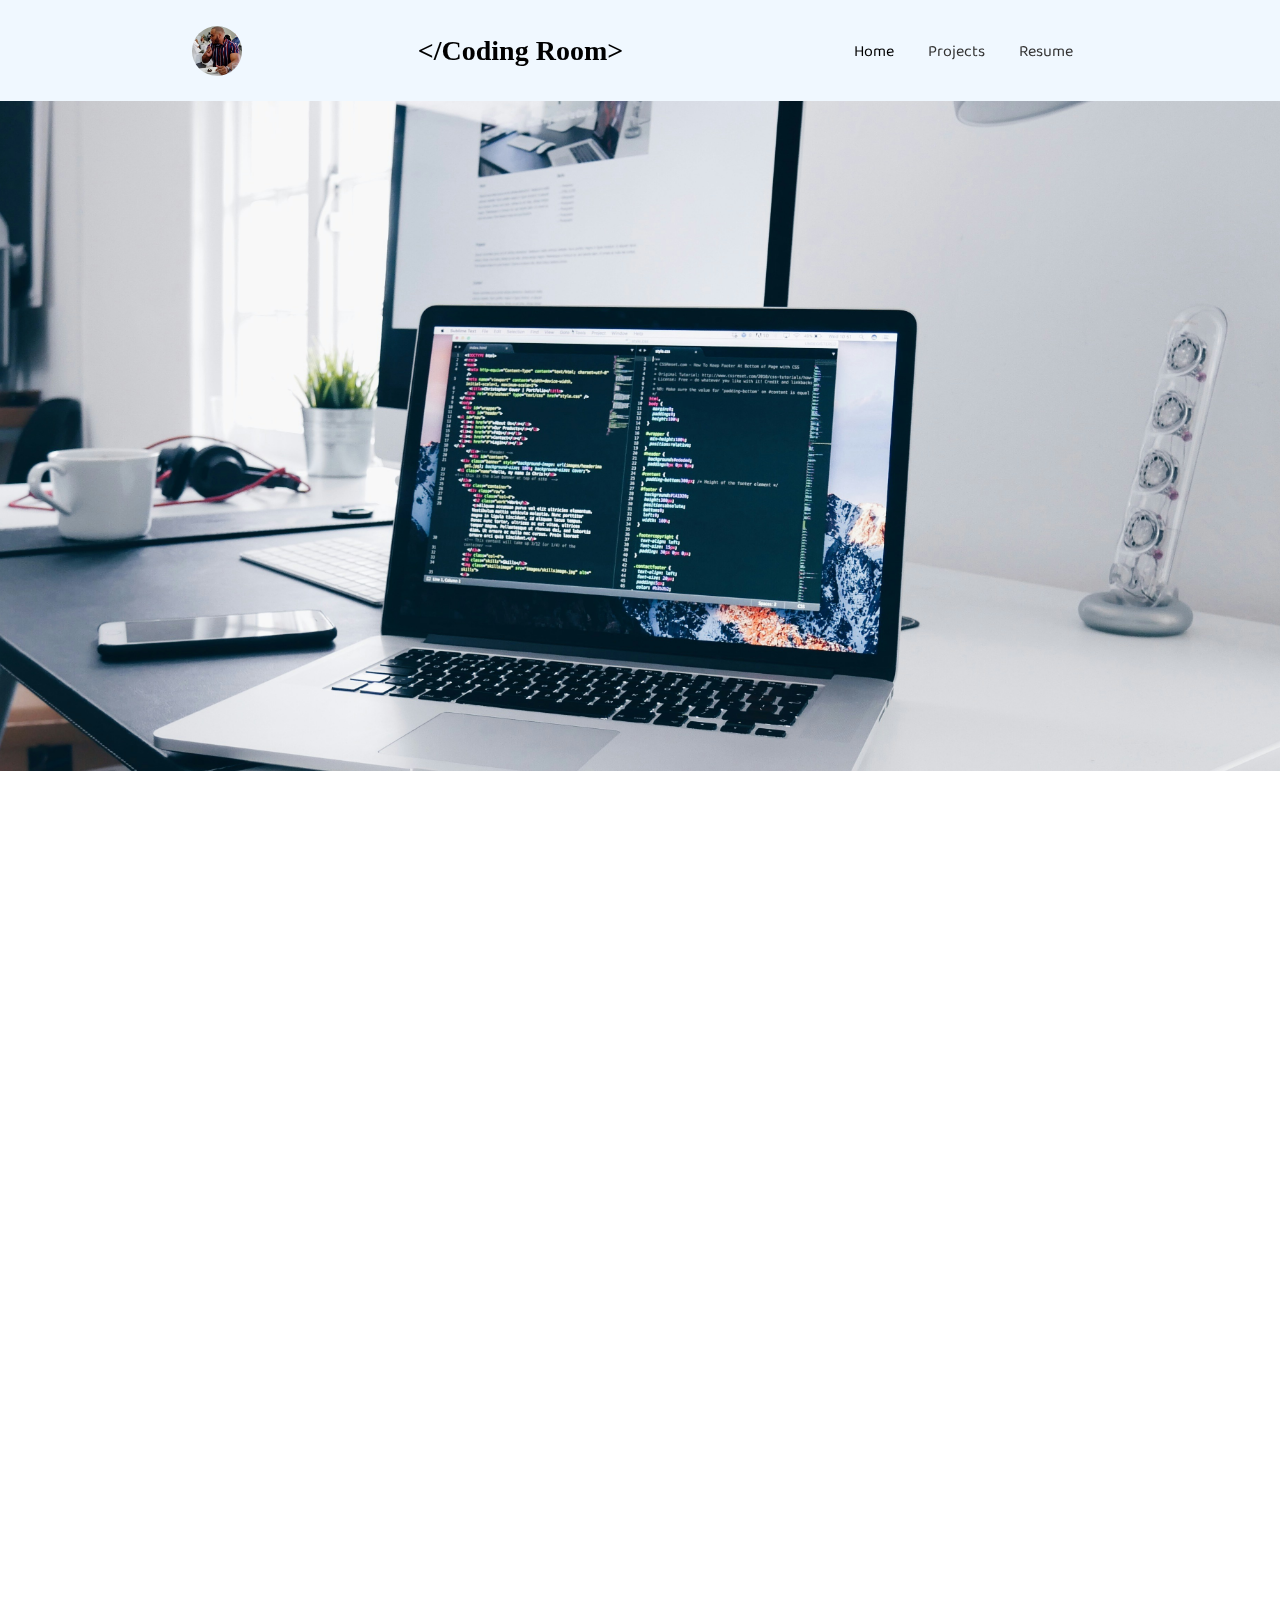
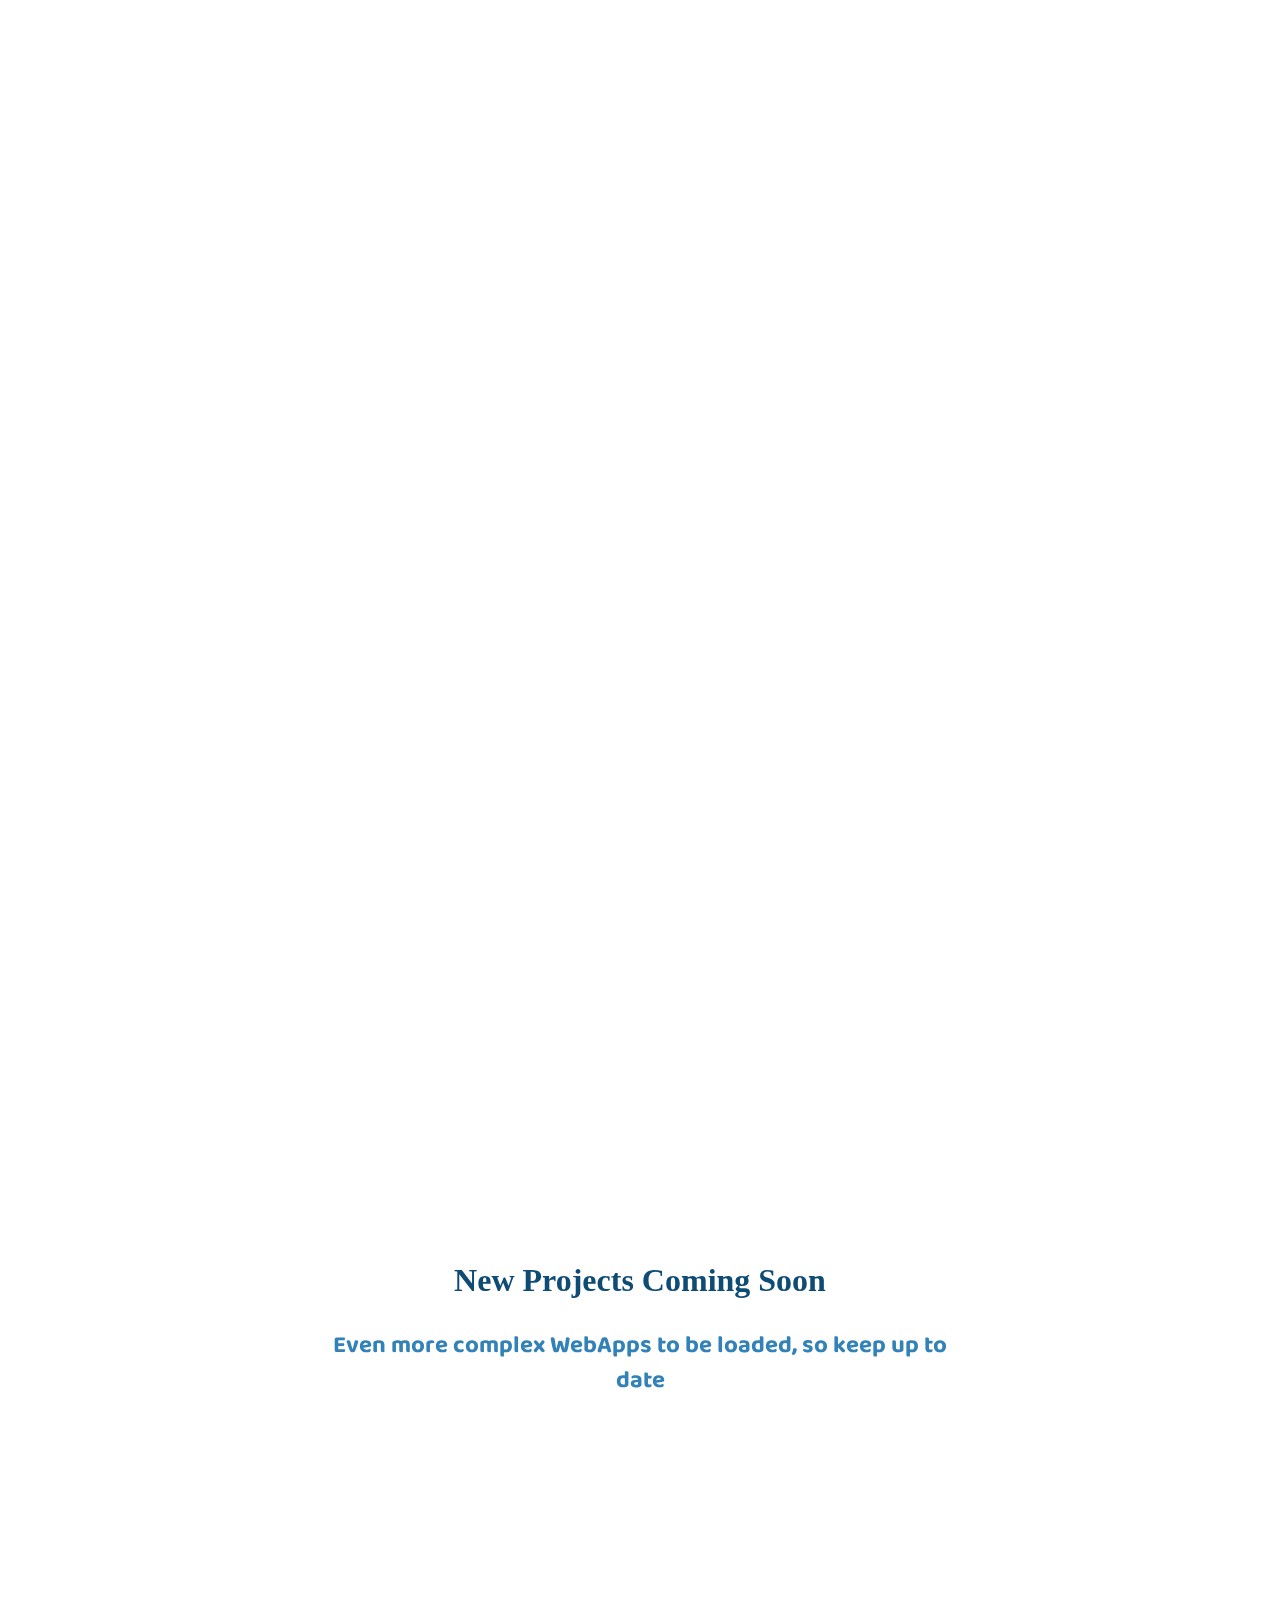
==== portfolio.html @ efd54156 "Update contact of portfolio.html" ====
<!DOCTYPE html>
<html>
<head>
  	<meta name="viewport" content="width=device-width, initial-scale=1.0">
	<title>Zubair Portfolio</title>
	<link rel="stylesheet" type="text/css" href="style.css">
	<link rel="stylesheet" type="text/css" href="https://maxcdn.bootstrapcdn.com/font-awesome/4.7.0/css/font-awesome.min.css">
	<link href="https://fonts.googleapis.com/css?family=Montserrat|Baloo+Chettan+2|Tangerine&display=swap" rel="stylesheet">
	<link rel="icon" href="logo.jpg">
</head>
<body>
    <header>
      <img class="logo" src="logo.jpg">
	  <div class= "greeting">
		<h7>&lt;/Coding Room&gt;</h7>
		</div>
		<nav>
		<ul>
			<li><a class="active" href="index.html">Home</a></li>
			<li><a href="portfolio.html">Projects</a></li>
			<li><a href="https://drive.google.com/file/d/1OC3_JQNOhrOXbismJA9t_NuyGn2Qzh3c/view?usp=drive_link">Resume</a></li>
		</ul>
        </nav>
    </header>
    <div class="top-container">
        <div class="Intro">
            <h1>My Projects</h1>
            <p id="p1">Check out My latest work.</p> 
        </div>
    </div>  
	
    <div class="middle-container">
        <div class="profile">
           <img class="midlogo" src="logo.jpg" alt="profilepic">
           <h2>What I've been up to during free time.</h2>
            <p class="p2">Here's a selection of some fun projects I've been working on in my spare time'. I've done these projects to sharpen my skills.</p>
        </div> 
	
				<div class="project1">
						<div class="content">
						<img class="project_img" src="project3.png">
				<h2 class="head">Weather Search WebApp </h2>
				<h3 class="head3">HTML/CSS/JavaScript</h3>
				<p class="p3">A web application that displays the weather for the location of your search</p>
				<a class="mainbtn" href=" https://zubby25.github.io/Discover_Weather/">View</a>
						</div>
		        </div>
				
		<div class="project2">
			<div class="content">
				<img class="project_img" src="project4.png">
				<h2 class="head">Note Maker</h2>
				<h3 class="head3">HTML/CSS</h3>
				<p class="p3">This is bascially a web application that allows user to make and delete notes</p>
				<a class="mainbtn" href="https://zubby25.github.io/Notify/">View</a>
			</div>
		</div>  
		<div class="project3">
			<div class="content">
				<img class="project_img" src="project1.png">
				<h2 class="head">Randomize Colour Generator </h2>
				<h3 class="head3">HTML/CSS/JavaScript</h3>
				<p class="p3">A web application that changes the background colour by the click of a button. Colour selection is randomized</p>
				<a class="mainbtn" href=" https://zubby25.github.io/ColourChange/">View</a>
			</div>
		</div>
		<div class="project4">
			<div class="content">
				<img class="project_img" src="project2.png">
				<h2 class="head">Responsive Pricing Cards</h2>
				<h3 class="head3">HTML/CSS</h3>
				<p class="p3">This is basically a landing website for pricing which has no functionality yet.</p>
				<a class="mainbtn" href=" https://zubby25.github.io/PriceCard/">View</a>
			</div>
		</div>
		<div class="project5">
			<div class="content">
			<img class="project_img" src="project5.png">
							<h2 class="head"> Book Tracker Andriod Applicatoion </h2>
							<h3 class="head3">HTML/CSS/JavaScript/C#/Xamarin</h3>
							<p class="p3">A current project that i am working on that still requires a few finishing touches. But this andriod app allows user to track their books like a library and also allows them to search and look for books using the Google Api </p>
							<a class="mainbtn">Not Available Yet</a>
			</div>
		</div>
		
        <div id="contact" class="contact-me">
            <h2>New Projects Coming Soon</h2>
        	<h3>Even more complex WebApps to be loaded, so keep up to date </h3>
        </div>
    </div>    
	
    <footer id="f">
        <img class="flogo" src="img/logo.png">
        <div class="link">
            <a class="footer-link" href="index.html">Home</a>
            <a class="footer-link" href="portfolio.html">Projects</a>
           <a class="footer-link" href="https://drive.google.com/file/d/1Snxjsq42SebZNxAXArEh3emsBUvx9nOT/view?usp=sharing">Resume</a>
        </div>
        <div class="footer-social-icons">
            <ul>
            
                <li><a href="https://www.linkedin.com/in/mogammad-zubair-esau-451b6a198/"><i class="fa fa-linkedin" aria-hidden="true"></i></a></li>
                
            </ul>
        </div>
 
    </footer>
    <script type="text/javascript" src="main.js"></script>
</body>
</html>
---- style.css ----
body {
    margin: 0;
	font-size: 16px;
}

h1 {
    color:darkcyan;
    font-family: Georgia, 'Times New Roman', Times, serif;
    font-size: 2rem;
    margin: 0 auto 0 auto; /*50px auto 0 auto*/
    text-align: center;
}

#h1 {
    color: darkcyan;
    font-family: Georgia, 'Times New Roman', Times, serif; 
    font-size: 2rem;
    margin: 0 auto 0 auto;
    text-align: center;
}

.Intro{
    float:right;
	animation: slideUp 1s ease forwards;
    opacity: 0;
}

@keyframes slideUp {
    from {
        transform: translateY(100px);
        opacity: 0;
    }
    to {
        transform: translateY(0);
        opacity: 1;
    }
}



Intro {
    float: right;
}


#p1 {
    color:darkcyan;
    font-family: 'Baloo Chettan 2', cursive;
    font-size: 35px;
    font-weight: 400;
	text-align: right;
    margin: 0;
}

.p2 {
    line-height: 2;
    display: block;
    font-family: 'Montserrat', sans-serif;
    font-weight: normal;
    font-size: 1rem;
    font-weight:bold;
    padding: 0 5% 0 5%;
}

h2 {
    color: #0f4c75;
    font-family: Georgia, 'Times New Roman', Times, serif;
     font-size: 2rem;
}

h3 {
    font-family: 'Baloo Chettan 2', cursive;
    color: #3282b8;
    padding: 0;
	 font-size: 1.5rem;
}

.h3_1 {
    color: #000;
}


h7 {
    font-family: Georgia, 'Times New Roman', Times, serif;
    font-size: 28px; 
	float:center;
    text-align: center;
    font-weight: bold;
}


.head {
    color: #fff;
    font-family: 'Montserrat', sans-serif;
    font-size: 2rem;
    line-height: 0;
}

.head3 {
    color: #fff;
    font-family: 'Montserrat', sans-serif;
     font-size: 1.5rem;
    padding: 0;
}

p {
    line-height: 2;
    display: block;
    font-family: 'Montserrat', sans-serif;
    font-weight: normal;
    font-size: 16px;
    padding: 0 auto 0 auto;
}

.p3 {
    line-height: 1.5;
    font-family: 'Montserrat', sans-serif;
    font-weight: normal;
    font-size: 16px;
    padding: 0 5% 0 5%;
    color: #fff;
}

.projectslink {
    color: #0f4c75;
    font-family: 'Montserrat', sans-serif;
}

    .projectslink:hover {
        color: #000;
    }

hr {
    margin: 80px auto 80px auto;
    border-style: dotted none none;
    border-width: 5px;
    width: 5%;
    border-color: #3282b8;
}


.f-link {
    color: orange;
    text-decoration: none;
}

header {
    background-color:aliceblue;
    display: flex;
    justify-content: space-between;
    align-items: center;
    padding: 2% 15%;
    height: 50px;
}


nav ul li a {
    font-size: 1rem; 
	color: #333; 
    text-decoration: none;
    transition: color 0.3s ease; 
}

nav ul li a:hover {
  color: #007bff; 
}

.logo {
    width: 50px;
    height: 50px;
    cursor: pointer;
    border-radius: 50%;
}

.greeting {
text-align:center;
}

greeting{
text-align:center;
}

ul {
    list-style: none;
}

    ul li {
        display: inline-block;
        padding: 0px 15px;
    }

        ul li a {
            transition: all 0.3s ease 0s;
            text-decoration: none;
            font-size: 20px;
            font-family: 'Baloo Chettan 2', cursive;
            color: #0f4c75;
        }

            ul li a.active {
                color: black;
            }

            ul li a:hover {
                color: #1b262c;
            }

.top-container {
    width: 100%;
    height: 650px;
    background-image: url("light.jpg");
    /*  background-color: #e1ebe8;*/
    background-size: cover;
    background-position: center;
    /*margin: 0;*/
    position: relative;
    overflow: hidden;
    padding-top: 20px;
    background-attachment: fixed;
    background-repeat: no-repeat;
    background-position: center;
}


    /*.top-container:before {
        content: '';
        position: absolute;
        bottom: 0;
        width: 100%;
        height: 75px;
        z-index: 1000;*/
     /*   background: linear-gradient(transparent, #fff);*/
    /*}*/



@keyframes flying {
    0% {
        bottom: -100px;
        transform: translateX(0);
    }

    50% {
        transform: translateX(100px);
    }

    100% {
        bottom: 1480px;
        transform: translateX(-200px);
    }
}

.middle-container {
    background-color: white;
    text-align: center;
}

.profile {
    background-color:white;
    width: 70%;
    margin-left: 17%;
    margin-bottom: 5%;
    opacity: 0; /* Initially set to invisible */
    transform: translateY(50px); /* Move it down */
    transition: opacity 1s ease, transform 1s ease; /* Add transitions for opacity and transform */
}

 .profile.animate {
        opacity: 1; /* Fade in */
        transform: translateY(0); /* Move it back to its original position */
    }




.skills { /*   Changes to skills*/
    background-color:aliceblue;
    width: 90%;
     margin-left: 5%;
    text-align: center;
    opacity: 0; /* Initially set to invisible */
    transform: translateY(50px); /* Move it down */
    transition: opacity 1s ease, transform 1s ease; /* Add transitions for opacity and transform */
}

    .skills.animate {
        opacity: 1; /* Fade in */
        transform: translateY(0); /* Move it back to its original position */
    }

.skill_img {
   width: 60px;
}



.project1 {
    width: 100%;
    height: auto;
    background: #31355b;
	border-radius: 50%; 
  overflow: hidden; 
  box-shadow: 0 0 10px rgba(0, 0, 0, 0.3);
   opacity: 0;
    transform: translateY(50px);
    transition: opacity 0.6s ease, transform 0.6s ease;
	
}

.project1.animate {
    opacity: 1;
    transform: translateY(0);
}





.content {
    width: 50%;
    margin-left: 25%;
    padding-bottom: 30px;
}




.project_img {
     width: 100%;
  max-width: 300px; 
  height: auto;
  display: block;
   margin: 10px auto 20px;
  
}

.project2 .project_img,
.project3 .project_img,
.project4 .project_img {
  max-width: 600px; 
 
}

.mainbtn {
    color: #fff;
    background: #4299ed;
    border-radius: 30px;
    padding: 16px 86px;
    text-align: center;
    letter-spacing: 0.5px;
    text-decoration: none;
    line-height: 86px;
    font-size: 18px;
    margin-top: 30px;
    transition: 0.8s all;
    margin-bottom: 40px;
}

    .mainbtn:hover {
        color: #fff;
        background: #1680e6;
    }

.btn2 {
    background: #005361;
}

    .btn2:hover {
        background: #00272e;
    }

.btn3 {
    color: #8c6c07;
    background: #fae298;
}

    .btn3:hover {
        background: #f8d467;
        color: #8c6c07;
    }

.btn4 {
    background: #2b3d51;
}

    .btn4:hover {
        background: #192430;
    }

.btn5 {
    background: #374760;
}

    .btn5:hover {
        background: #242f40;
    }

.project2 {
    width: 100%;
    height: auto;
    background: #D38C18;
	border-radius: 50%; 
  overflow: hidden; 
  box-shadow: 0 0 10px rgba(0, 0, 0, 0.3);
 opacity: 0;
    transform: translateY(50px);
    transition: opacity 0.6s ease, transform 0.6s ease;
}

.project2.animate {
    opacity: 1;
    transform: translateY(0);
}

.project3 {
    width: 100%;
    height: auto;
    background: #21364b;
	border-radius: 50%; 
  overflow: hidden; 
  box-shadow: 0 0 10px rgba(0, 0, 0, 0.3);
  opacity: 0;
    transform: translateY(50px);
    transition: opacity 0.6s ease, transform 0.6s ease;
}


.project3.animate {
    opacity: 2;
    transform: translateY(0);
}

.project4 {
    width: 100%;
    height: auto;
    background: #7B9004;
	border-radius: 50%; 
  overflow: hidden; 
  box-shadow: 0 0 10px rgba(0, 0, 0, 0.3);
  opacity: 0;
    transform: translateY(50px);
    transition: opacity 0.6s ease, transform 0.6s ease;
}


.project4.animate {
    opacity: 1;
    transform: translateY(0);
}

.project5 {
    width: 100%;
    height: auto;
    background: #f76160;
	border-radius: 50%; 
  overflow: hidden; 
  box-shadow: 0 0 10px rgba(0, 0, 0, 0.3);
  opacity: 0;
    transform: translateY(50px);
    transition: opacity 0.6s ease, transform 0.6s ease;
}

.project5.animate {
    opacity: 2;
    transform: translateY(0);
}




.contact-me {
    width: 50%;
    margin-left: 25%;
    margin-bottom: 20%;
}

#top-cloud {
    position: absolute;
    right: 14%;
    top: 5%;
    z-index: 9;
}

#bottom-cloud {
    position: absolute;
    left: 14%;
    bottom: 70%;
    z-index: 10;
}

#mountain {
    position: absolute;
    width: 50%;  /* 60*/
    max-height: 400px;
    bottom: 0;
    left: 25%;
    right: 25%;
    z-index: 1;
}


.midlogo {
    width: 140px;
    height: 140px;
    padding-top: 80px;
    border-radius: 50%;
}

#f {
    position: fixed;
    bottom: 0;
    overflow: hidden;
    z-index: -1;
    background-color: #1b262c;
    width: 100%;
    height: 220px;
}

.flogo {
    width: 85px;
    height: 85px;
    position: absolute;
    left: 15%;
    top: 33%;
    border-radius: 50%;
}

.link {
    display: flex;
    position: absolute;
    top: 5%;
    left: 41%;
}

.footer-link {
    color: #11999E;
    font-family: 'Baloo Chettan 2', cursive;
    margin: 15px 12px;
    text-decoration: none;
     font-size: 1rem;
}

    .footer-link:hover {
        color: #EAF6F6;
    }

.footer-social-icons ul {
    margin: 0px;
    padding: 0px;
    display: flex;
    position: absolute;
    top: 40%;
    left: 50%;
    transform: translate(-50%);
}

    .footer-social-icons ul li {
        margin: 0 15px;
        list-style: none;
    }

        .footer-social-icons ul li a {
            position: relative;
            display: block;
            width: 50px;
            height: 50px;
            text-align: center;
            line-height: 70px;
            background: #fff;
            border-radius: 50%;
            font-size: 1.5rem;
            color: #666;
            transition: -5s;
        }

            .footer-social-icons ul li a:before {
                content: "";
                position: absolute;
                left: 0;
                width: 100%;
                height: 100%;
                border-radius: 50%;
                background: #11999E;
                transition: .5s;
                transform: scale(.9);
                z-index: -1;
            }

            .footer-social-icons ul li a:hover:before {
                transform: scale(1.1);
                box-shadow: 0 0 15px #11999E;
            }

            .footer-social-icons ul li a:hover {
                color: #11999E;
                box-shadow: 0 0 5px #11999E;
                text-shadow: 0 0 5px #11999E;
            }



.btn {
    background: #11cdd4;
    background-image: -webkit-linear-gradient(top, #11cdd4, #11999e);
    background-image: -moz-linear-gradient(top, #11cdd4, #11999e);
    background-image: -ms-linear-gradient(top, #11cdd4, #11999e);
    background-image: -o-linear-gradient(top, #11cdd4, #11999e);
    background-image: linear-gradient(to bottom, #11cdd4, #11999e);
    -webkit-border-radius: 25;
    -moz-border-radius: 225;
    border-radius: 8px;
    font-family: 'Montserrat', sans-serif;
    color: #ffffff;
    font-size: 1rem; 
    padding: 10px 20px;
    text-decoration: none;
}

    .btn:hover {
        background: #30e3cb;
        background-image: -webkit-linear-gradient(top, #30e3cb, #2bc4ad);
        background-image: -moz-linear-gradient(top, #30e3cb, #2bc4ad);
        background-image: -ms-linear-gradient(top, #30e3cb, #2bc4ad);
        background-image: -o-linear-gradient(top, #30e3cb, #2bc4ad);
        background-image: linear-gradient(to bottom, #30e3cb, #2bc4ad);
        text-decoration: none;
    }

.showcase {
    height: auto;
    background: #fff;
    padding-top: 10%;
    text-align: center;
}

.card-conatiner {
    width: 60%;
}

.card {
    margin: 3% 2%;
    border: 1px solid #3282b8;
    display: inline-block;
    justify-content: space-between;
}

.card-img-top {
    width: 100%;
    height: 9rem;
}

.butn {
    transition: all 0.3s ease 0s;
    text-decoration: none;
    font-size: 1.2rem;
    font-family: 'Baloo Chettan 2', cursive;
    color: #0f4c75;
    padding: 0 3%;
}

    .butn:hover {
        color: #000;
    }

@media screen and (max-width: 1050px) {
    header {
        padding: 3% 5%;
    }

    .logo {
        width: 180px;
        height: 180px;
    }

    ul li a {
        font-size: 3rem;
    }

    h1 {
        font-size: 250px;  
        margin: 280px auto 0 auto;
    }

    #h1 {
        font-size: 220px; 
        margin: 280px auto 0 auto;
    }

    #p1 {
        font-size: 3rem;
    }

    .top-container {
        height: 1400px;
    }

    #top-cloud {
        right: 4%;
        top: 10%;
        width: 250px;
        height: auto;
    }

    #bottom-cloud {
        width: 250px;
        height: auto;
        left: 2%;
        bottom: 45%;
    }

    #mountain {
        width: 100%;
        height: 650px;
        left: 0;
        bottom: 0;
    }

    .profile {
        width: 90%;
        margin-left: 5%;
    }

    .midlogo {
        width: 310px;
        height: 310px;
    }

    h2 {
        font-size: 140px;
    }

    .p2 {
        line-height: 1.2;
        font-size: 100px;
        padding: 0;
    }

    hr {
        width: 10%;
        border-width: 10px;
    }

    .skills {                                                         /* //Change to skills*/
        background-color: #f2f2f2;
        width: 100%;
        margin-left: 5%;
    }

    .timelineContent {
        width: 90%;
    }

    h3 {
        font-size: 60px;
    }

    p {
        line-height: 1.2;
        font-size: 60px;
    }

    .head {
        font-size: 80px;
        line-height: 1.2;
    }

    .head3 {
        font-size: 54px;
        line-height: 1;
    }

    .p3 {
        font-size: 45px;
    }

    .front {
        width: 45%;
    }

    .py {
        width: 45%;
    }

    .btn {
        font-size: 40px;
        border-radius: 35px;
    }

    .content {
        width: 90%;
        margin-left: 5%;
        padding-bottom: 30px;
    }

    .skill_img {
        width: 160px;
    }

    .project_img {
        width: 100%;
        height: auto;
        padding: 10% 0 5% 0;
    }

    .mainbtn {
        line-height: 200px;
        padding: 20px 150px;
        border-radius: 0%;
        font-size: 30px;
    }

    .contact-me {
      width: 70%; 
    margin-left: 15%; 
    margin-bottom: 10%; 
    }

    #f {
        height: 800px;
    }

    .flogo {
        top: 10%;
        left: 38%;
        width: 240px;
        height: 240px;
    }

    .link {
        top: 45%;
        left: 20%;
    }

    .footer-link {
        font-size: 50px;
    }

    .switch {
        font-size: 50px;
        padding: 28px 35px;
        right: 27%;
    }

    .footer-social-icons ul {
        top: 62%;
        left: 50%;
    }

        .footer-social-icons ul li a {
            width: 150px;
            height: 150px;
            font-size: 80px;
            line-height: 145px;
        }

    .copyright {
        font-size: 2rem;
        left: 16%;
    }

    .card-container {
        width: 100%;
        height: auto;
        margin: 1% 0;
    }

    .card {
        display: block;
        width: 100%;
        margin: 3% 35%;
    }
}

@media (max-width: 768px) {
    /* Your CSS rules specific to smaller screens here */
    header {
        padding: 2% 3%; /* Adjust header padding */
    }

    nav ul li a {
        font-size: 1rem; /* Further decrease font size for smaller screens */
    }

    .top-container {
        height: 400px; /* Further reduce height of top container */
    }

    .profile {
        width: 95%; /* Increase width of profile section */
        margin-left: 2.5%; /* Center profile section */
    }

    .contact-me {
        width: 95%; /* Increase width of contact section */
        margin-left: 2.5%; /* Center contact section */
        margin-bottom: 5%; /* Further reduce margin */
    }

    #f {
        height: 150px; /* Further reduce footer height */
    }

    .flogo {
        width: 55px; /* Further adjust footer logo size */
        height: 55px;
    }

    .link {
        left: 32%; /* Further center footer links */
    }

    .footer-social-icons ul {
        top: 25%; /* Further adjust position of social icons */
    }
}
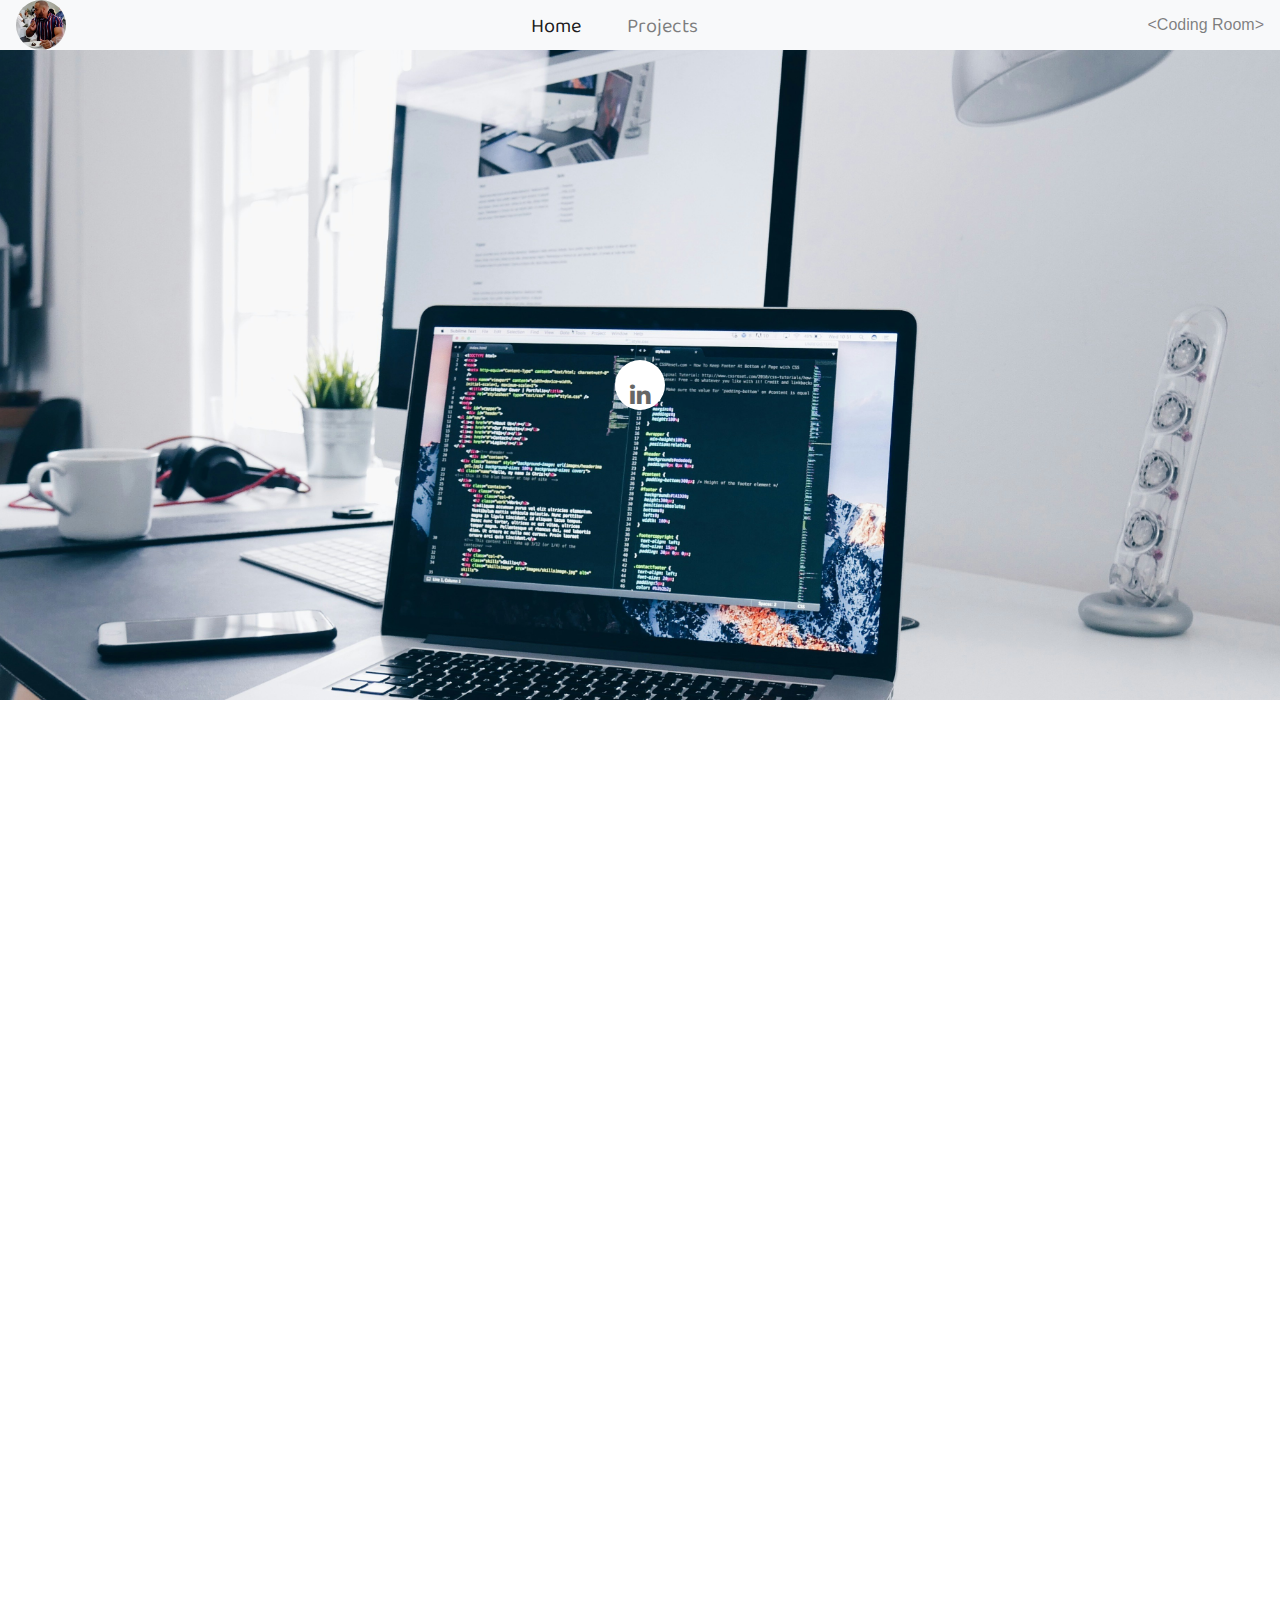
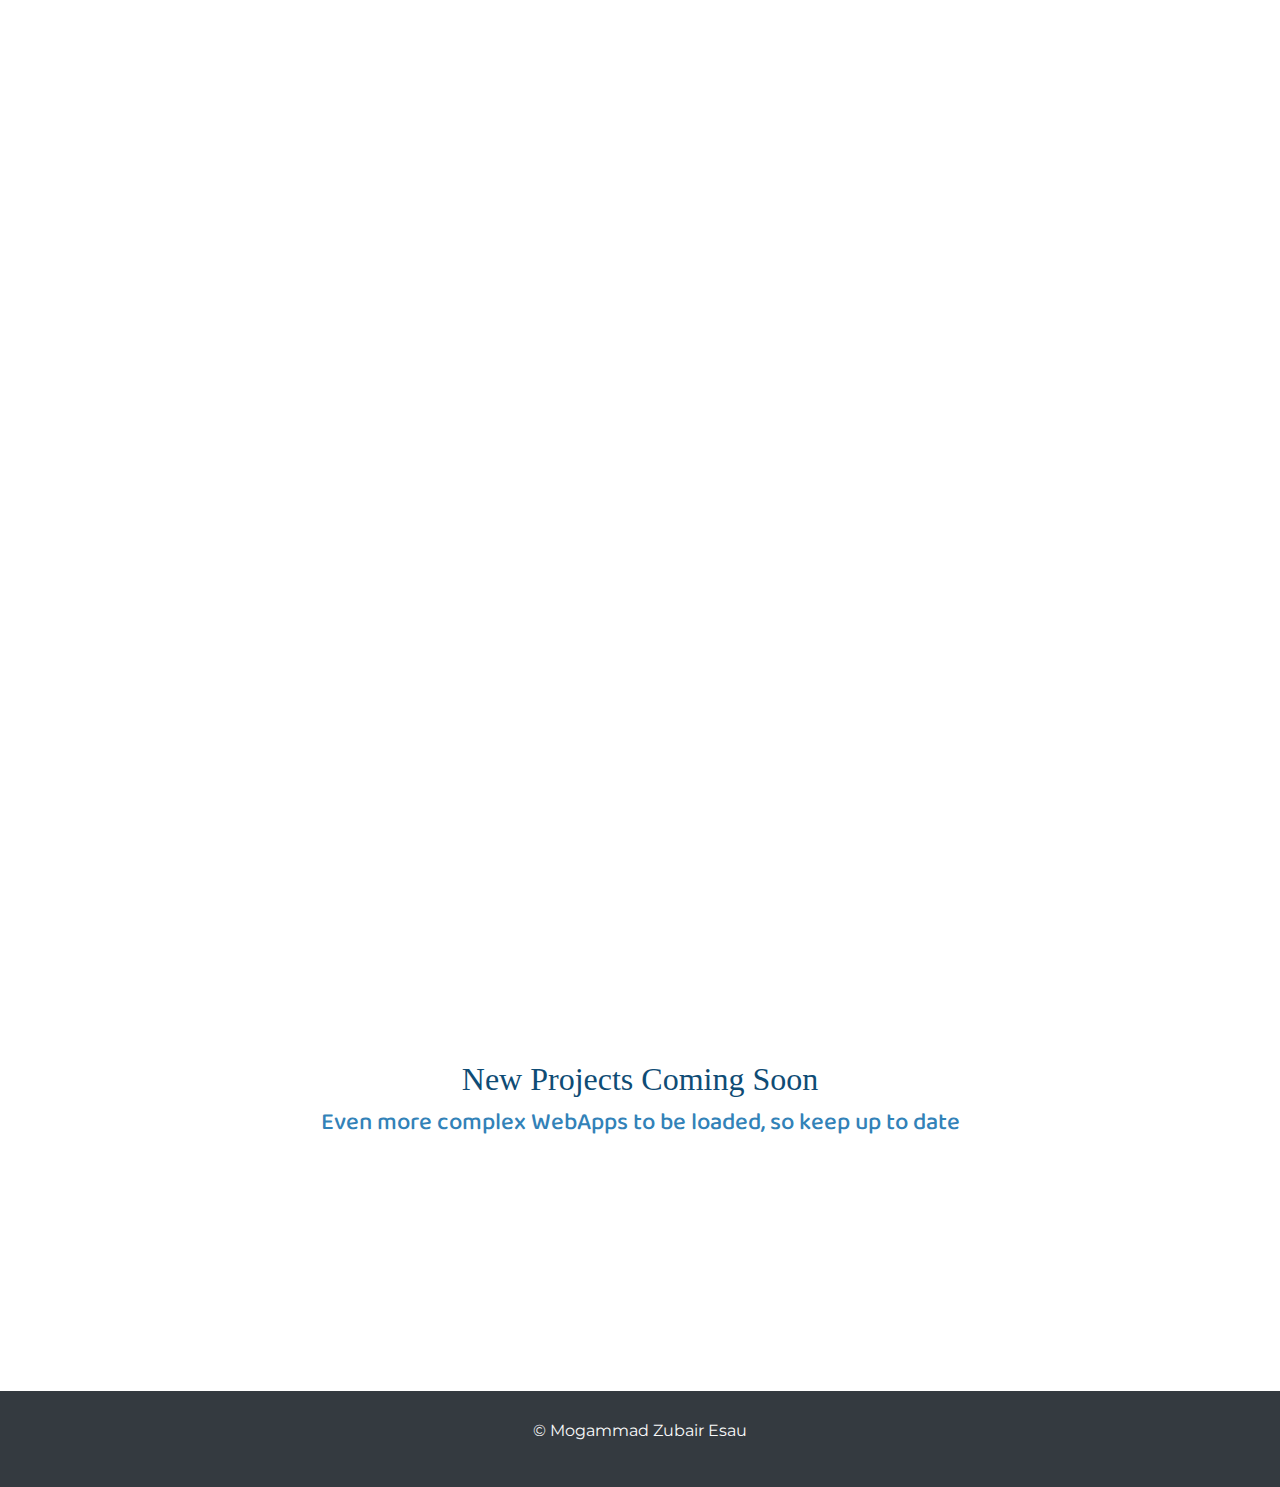
==== commit 9472d50f: "Final look for portfolio.html" ====
--- a/portfolio.html
+++ b/portfolio.html
@@ -1,41 +1,53 @@
 <!DOCTYPE html>
 <html>
-<head>
-  	<meta name="viewport" content="width=device-width, initial-scale=1.0">
-	<title>Zubair Portfolio</title>
-	<link rel="stylesheet" type="text/css" href="style.css">
-	<link rel="stylesheet" type="text/css" href="https://maxcdn.bootstrapcdn.com/font-awesome/4.7.0/css/font-awesome.min.css">
-	<link href="https://fonts.googleapis.com/css?family=Montserrat|Baloo+Chettan+2|Tangerine&display=swap" rel="stylesheet">
-	<link rel="icon" href="logo.jpg">
-</head>
-<body>
-    <header>
-      <img class="logo" src="logo.jpg">
-	  <div class= "greeting">
-		<h7>&lt;/Coding Room&gt;</h7>
-		</div>
-		<nav>
-		<ul>
-			<li><a class="active" href="index.html">Home</a></li>
-			<li><a href="portfolio.html">Projects</a></li>
-			<li><a href="https://drive.google.com/file/d/1OC3_JQNOhrOXbismJA9t_NuyGn2Qzh3c/view?usp=drive_link">Resume</a></li>
-		</ul>
-        </nav>
-    </header>
+    <head>
+        <meta name="viewport" content="width=device-width, initial-scale=1.0">
+        <title>Zubair Portfolio</title>
+        <link rel="stylesheet" href="https://stackpath.bootstrapcdn.com/bootstrap/4.5.2/css/bootstrap.min.css">
+        <link rel="stylesheet" type="text/css" href="style.css">
+        <link rel="stylesheet" type="text/css" href="https://maxcdn.bootstrapcdn.com/font-awesome/4.7.0/css/font-awesome.min.css">
+        <link href="https://fonts.googleapis.com/css?family=Montserrat|Baloo+Chettan+2|Tangerine&display=swap" rel="stylesheet">
+    </head>
+    
+    <body>
+        <header class="navbar navbar-expand-lg navbar-light bg-light">
+            <a class="navbar-brand" href="#">
+                <img class="logo" src="logo.jpg" alt="Logo">
+            </a>
+            <button class="navbar-toggler" type="button" data-toggle="collapse" data-target="#navbarNav" aria-controls="navbarNav" aria-expanded="false" aria-label="Toggle navigation">
+                <span class="navbar-toggler-icon"></span>
+            </button>
+            <div class="collapse navbar-collapse justify-content-center" id="navbarNav">
+                <ul class="navbar-nav">
+                    <li class="nav-item active">
+                        <a class="nav-link" href="index.html">Home</a>
+                    </li>
+                    <li class="nav-item">
+                        <a class="nav-link" href="portfolio.html">Projects</a>
+                    </li>
+                </ul>
+            </div>
+            <div class="ml-auto">
+                <span class="navbar-text">&lt;Coding Room&gt;</span>
+            </div>
+        </header>
     <div class="top-container">
         <div class="Intro">
             <h1>My Projects</h1>
             <p id="p1">Check out My latest work.</p> 
         </div>
     </div>  
-	
+	<br>
+    <br>
     <div class="middle-container">
         <div class="profile">
-           <img class="midlogo" src="logo.jpg" alt="profilepic">
+           <img class="logo" src="logo.jpg" alt="Logo">
            <h2>What I've been up to during free time.</h2>
-            <p class="p2">Here's a selection of some fun projects I've been working on in my spare time'. I've done these projects to sharpen my skills.</p>
+            <p class="p3">Here's a selection of some fun projects I've been working on in my spare time'. I've done these projects to sharpen my skills.</p>
         </div> 
-	
+	<br>
+    <br>
+    <br>
 				<div class="project1">
 						<div class="content">
 						<img class="project_img" src="project3.png">
@@ -45,7 +57,8 @@
 				<a class="mainbtn" href=" https://zubby25.github.io/Discover_Weather/">View</a>
 						</div>
 		        </div>
-				
+			<br>
+            <br>	
 		<div class="project2">
 			<div class="content">
 				<img class="project_img" src="project4.png">
@@ -55,6 +68,8 @@
 				<a class="mainbtn" href="https://zubby25.github.io/Notify/">View</a>
 			</div>
 		</div>  
+        <br>
+        <br>
 		<div class="project3">
 			<div class="content">
 				<img class="project_img" src="project1.png">
@@ -64,6 +79,8 @@
 				<a class="mainbtn" href=" https://zubby25.github.io/ColourChange/">View</a>
 			</div>
 		</div>
+        <br>
+        <br>
 		<div class="project4">
 			<div class="content">
 				<img class="project_img" src="project2.png">
@@ -73,6 +90,8 @@
 				<a class="mainbtn" href=" https://zubby25.github.io/PriceCard/">View</a>
 			</div>
 		</div>
+        <br>
+        <br>
 		<div class="project5">
 			<div class="content">
 			<img class="project_img" src="project5.png">
@@ -82,29 +101,24 @@
 							<a class="mainbtn">Not Available Yet</a>
 			</div>
 		</div>
-		
+		<br>
         <div id="contact" class="contact-me">
             <h2>New Projects Coming Soon</h2>
         	<h3>Even more complex WebApps to be loaded, so keep up to date </h3>
         </div>
     </div>    
 	
-    <footer id="f">
-        <img class="flogo" src="img/logo.png">
-        <div class="link">
-            <a class="footer-link" href="index.html">Home</a>
-            <a class="footer-link" href="portfolio.html">Projects</a>
-           <a class="footer-link" href="https://drive.google.com/file/d/1Snxjsq42SebZNxAXArEh3emsBUvx9nOT/view?usp=sharing">Resume</a>
+    <footer class="bg-dark text-light text-center py-4">
+        <div class="container">
+            <p>&copy; Mogammad Zubair Esau </p>
         </div>
         <div class="footer-social-icons">
-            <ul>
-            
-                <li><a href="https://www.linkedin.com/in/mogammad-zubair-esau-451b6a198/"><i class="fa fa-linkedin" aria-hidden="true"></i></a></li>
-                
-            </ul>
-        </div>
- 
+        	<ul>
+		        <li><a href="https://www.linkedin.com/in/mogammad-zubair-esau-451b6a198/"><i class="fa fa-linkedin" aria-hidden="true"></i></a></li>
+		    </ul>
+  		</div>
     </footer>
+
     <script type="text/javascript" src="main.js"></script>
 </body>
 </html>
--- a/style.css
+++ b/style.css
@@ -88,7 +88,29 @@
     font-weight: bold;
 }
 
-
+ .marquee {
+            overflow: hidden;
+            position: relative;
+            width: 100%; /* Ensure the marquee spans the full width */
+            box-sizing: border-box;
+        }
+        
+        .marquee-content {
+            display: flex;
+            width: calc(100% * 2); /* Ensure the content spans twice the width of the container */
+            animation: marquee 30s linear infinite;
+        }
+        
+        .marquee-content img {
+            width: 50px;
+            height: 50px;
+            margin: 0 10px;
+        }
+        
+        @keyframes marquee {
+            0% { transform: translateX(0); }
+            100% { transform: translateX(-50%); } /* Move by half the total width */
+        }
 .head {
     color: #fff;
     font-family: 'Montserrat', sans-serif;
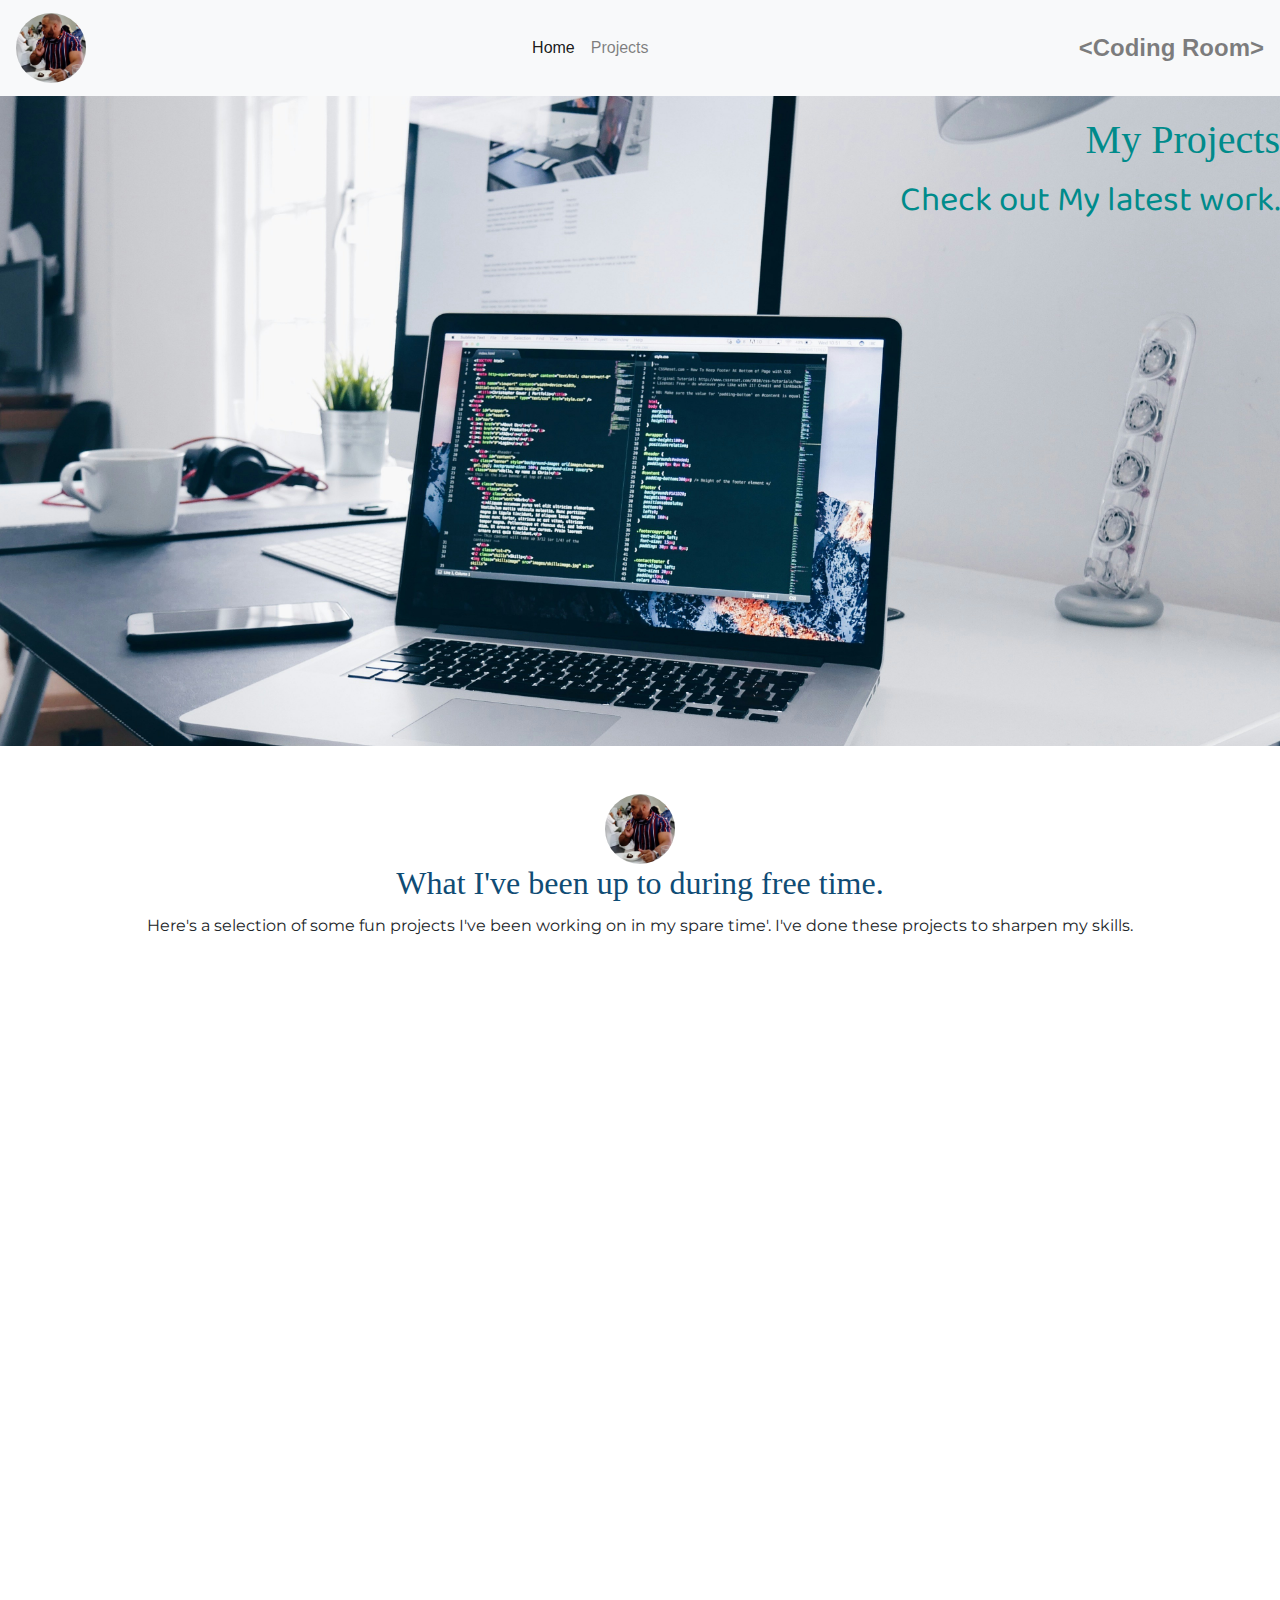
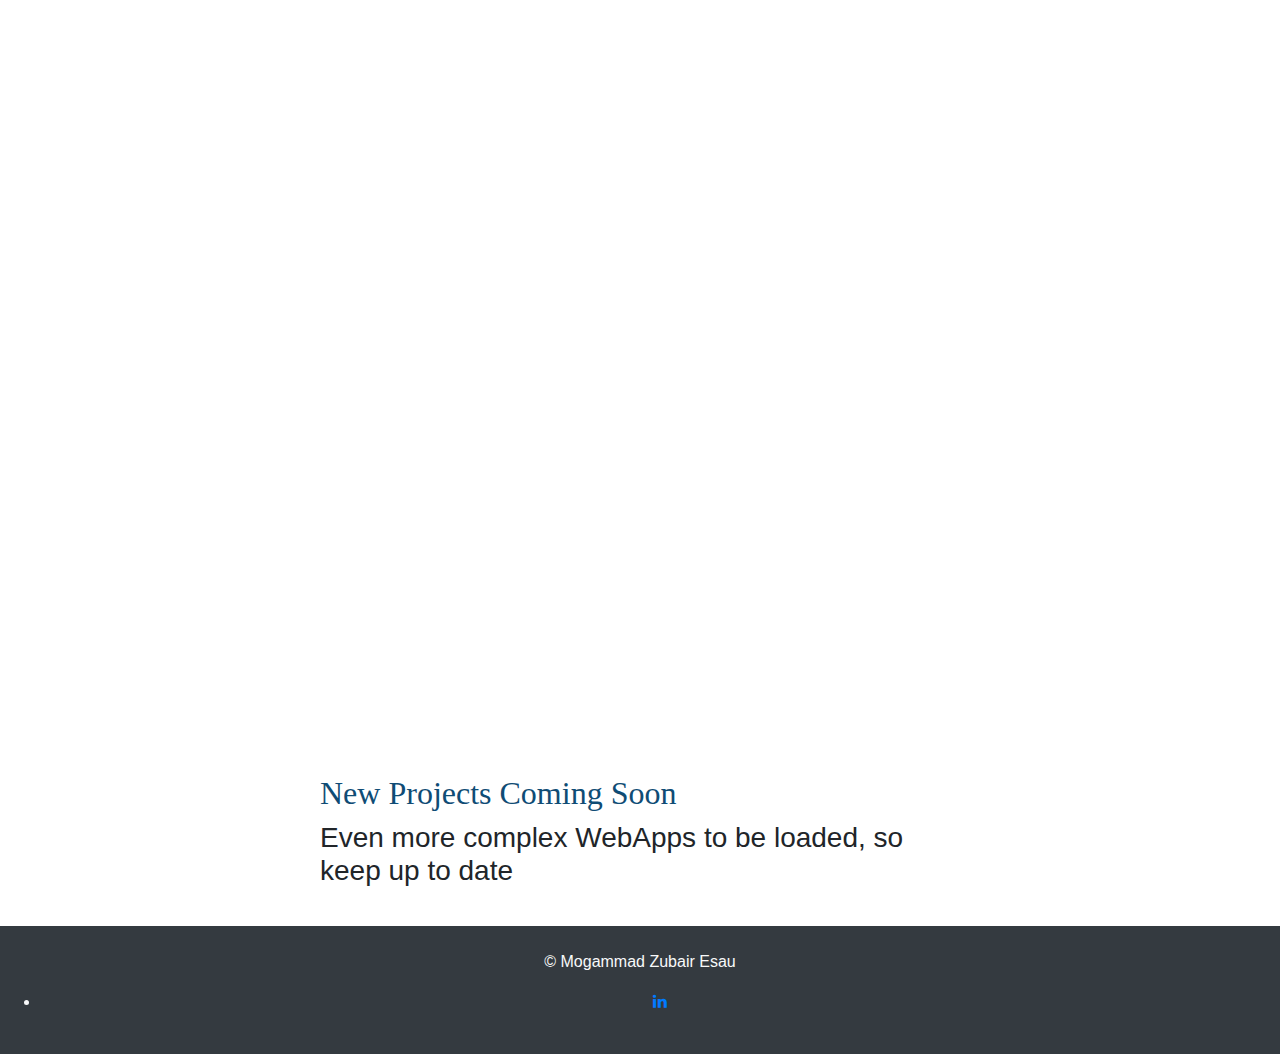
==== commit 662fe08b: "best version of portfolio.html" ====
--- a/portfolio.html
+++ b/portfolio.html
@@ -43,7 +43,7 @@
         <div class="profile">
            <img class="logo" src="logo.jpg" alt="Logo">
            <h2>What I've been up to during free time.</h2>
-            <p class="p3">Here's a selection of some fun projects I've been working on in my spare time'. I've done these projects to sharpen my skills.</p>
+            <p class="p5">Here's a selection of some fun projects I've been working on in my spare time'. I've done these projects to sharpen my skills.</p>
         </div> 
 	<br>
     <br>
--- a/style.css
+++ b/style.css
@@ -1,94 +1,254 @@
 body {
     margin: 0;
-	font-size: 16px;
+    font-size: 16px;
+}
+
+/* Header and navigation styles */
+header {
+    padding: 2% 5%;
+}
+
+.logo {
+    width: 50px;
+    height: 50px;
+    border-radius: 50%;
+}
+
+
+
+nav ul li a {
+    font-size: 1rem;
+}
+
+/* Top container and cloud animations */
+.top-container {
+    width: 100%;
+    height: 400px;
+    background-image: url("light.jpg");
+    background-size: cover;
+    background-position: center;
+    position: relative;
+    overflow: hidden;
+    padding-top: 20px;
+    background-attachment: fixed;
+    background-repeat: no-repeat;
+ 
+}
+
+
+
+/* Profile and skills sections */
+    .skills {
+    width: 90%;
+    margin: 0 auto;
+	 background-color:aliceblue;
+	 text-align: center;
+    opacity: 0; 
+    transform: translateY(50px); 
+    transition: opacity 1s ease, transform 1s ease;
+
+}
+
+.skills.animate {
+        opacity: 1; 
+        transform: translateY(0); 
+    }
+
+
+.skill_img {
+    width: 60px;
+}
+
+.profile{
+width: 90%;
+    margin: 0 auto;
+	text-align: center;
+}
+
+/* Buttons and links */
+.btn, .mainbtn {
+    padding: 10px 20px;
+    font-size: 1rem;
+    background: #c0bff5;
+	display:flex;
+	justify-content:center;
+
+}
+
+.btn:hover, .mainbtn:hover {
+    background: #30e3cb;
+}
+
+/* Footer section */
+#f {
+    height: 150px;
 }
 
 h1 {
     color:darkcyan;
     font-family: Georgia, 'Times New Roman', Times, serif;
-    font-size: 2rem;
-    margin: 0 auto 0 auto; /*50px auto 0 auto*/
-    text-align: center;
-}
-
-#h1 {
-    color: darkcyan;
-    font-family: Georgia, 'Times New Roman', Times, serif; 
-    font-size: 2rem;
-    margin: 0 auto 0 auto;
-    text-align: center;
-}
-
-.Intro{
-    float:right;
-	animation: slideUp 1s ease forwards;
-    opacity: 0;
-}
-
-@keyframes slideUp {
-    from {
-        transform: translateY(100px);
-        opacity: 0;
-    }
-    to {
-        transform: translateY(0);
-        opacity: 1;
-    }
-}
-
-
-
-Intro {
-    float: right;
-}
-
+	text-align: right;
+}
 
 #p1 {
     color:darkcyan;
     font-family: 'Baloo Chettan 2', cursive;
-    font-size: 35px;
-    font-weight: 400;
 	text-align: right;
-    margin: 0;
+	    margin: 0;
+
+}
+
+h2 {
+    color: #0f4c75;
+    font-family: Georgia, 'Times New Roman', Times, serif;
 }
 
 .p2 {
     line-height: 2;
     display: block;
     font-family: 'Montserrat', sans-serif;
-    font-weight: normal;
-    font-size: 1rem;
-    font-weight:bold;
-    padding: 0 5% 0 5%;
-}
-
-h2 {
-    color: #0f4c75;
-    font-family: Georgia, 'Times New Roman', Times, serif;
-     font-size: 2rem;
-}
-
-h3 {
-    font-family: 'Baloo Chettan 2', cursive;
-    color: #3282b8;
+    text-align: justify;
+}	
+
+.p5{
+    line-height: 2;
+    font-family: 'Montserrat', sans-serif;
+}
+	
+.project1 {
+    width: 100%;
+    height: auto;
+    background: #dbaca9;
+  overflow: hidden; 
+  box-shadow: 0 0 10px rgba(0, 0, 0, 0.3);
+  opacity: 0;
+    transform: translateY(50px);
+    transition: opacity 0.6s ease, transform 0.6s ease;
+}
+
+.project1.animate {
+    opacity: 1;
+    transform: translateY(0);
+}
+
+
+.project2 {
+    width: 100%;
+    height: auto;
+    background: #D38C18;
+  overflow: hidden; 
+  box-shadow: 0 0 10px rgba(0, 0, 0, 0.3);
+  opacity: 0;
+    transform: translateY(50px);
+    transition: opacity 0.6s ease, transform 0.6s ease;
+}
+
+.project2.animate {
+    opacity: 1;
+    transform: translateY(0);
+}
+
+.project3 {
+    width: 100%;
+    height: auto;
+    background: #cddba9;
+  overflow: hidden; 
+  box-shadow: 0 0 10px rgba(0, 0, 0, 0.3);
+  opacity: 0;
+    transform: translateY(50px);
+    transition: opacity 0.6s ease, transform 0.6s ease;
+}
+
+.project3.animate {
+    opacity: 2;
+    transform: translateY(0);
+}
+
+.project4 {
+    width: 100%;
+    height: auto;
+    background: #dbdecc;
+  overflow: hidden; 
+  box-shadow: 0 0 10px rgba(0, 0, 0, 0.3);
+  opacity: 0;
+    transform: translateY(50px);
+    transition: opacity 0.6s ease, transform 0.6s ease;
+}
+.project4.animate {
+    opacity: 1;
+    transform: translateY(0);
+}
+
+.project5 {
+    width: 100%;
+    height: auto;
+    background: #f1aaaa;
+  overflow: hidden; 
+  box-shadow: 0 0 10px rgba(0, 0, 0, 0.3);
+   opacity: 0;
+    transform: translateY(50px);
+    transition: opacity 0.6s ease, transform 0.6s ease;
+}	
+	.project5.animate {
+    opacity: 2;
+    transform: translateY(0);
+}
+
+	
+.project_img {
+     width: 100%;
+  max-width: 200px; 
+  height: auto;
+  display: block;
+   margin: 10px auto 20px;
+  
+}
+
+.project2 .project_img,
+.project3 .project_img,
+.project4 .project_img {
+  max-width: 450px; 
+ 
+}
+	
+.contact-me {
+    width: 100%;
+    
+    margin-bottom: 20%;
+}
+
+.head3 {
+    color: #fff;
+    font-family: 'Montserrat', sans-serif;
+     font-size: 1rem;
     padding: 0;
-	 font-size: 1.5rem;
-}
-
-.h3_1 {
-    color: #000;
-}
-
-
-h7 {
-    font-family: Georgia, 'Times New Roman', Times, serif;
-    font-size: 28px; 
-	float:center;
-    text-align: center;
-    font-weight: bold;
-}
-
- .marquee {
+}
+
+
+  
+   .navbar-custom {
+            background-color: lightgreen;
+        }
+
+.navbar-custom .navbar-brand,
+        .navbar-custom .navbar-text {
+            color: green;
+        }
+
+        .navbar-nav {
+            margin: 0 auto; 
+        }
+        
+        .navbar-text {
+            font-size: 1.5rem; 
+            font-weight: bold; 
+            white-space: nowrap; 
+        }
+
+
+
+
+        .marquee {
             overflow: hidden;
             position: relative;
             width: 100%; /* Ensure the marquee spans the full width */
@@ -98,7 +258,7 @@
         .marquee-content {
             display: flex;
             width: calc(100% * 2); /* Ensure the content spans twice the width of the container */
-            animation: marquee 30s linear infinite;
+            animation: marquee 20s linear infinite;
         }
         
         .marquee-content img {
@@ -111,243 +271,125 @@
             0% { transform: translateX(0); }
             100% { transform: translateX(-50%); } /* Move by half the total width */
         }
-.head {
-    color: #fff;
-    font-family: 'Montserrat', sans-serif;
-    font-size: 2rem;
-    line-height: 0;
-}
-
-.head3 {
-    color: #fff;
-    font-family: 'Montserrat', sans-serif;
-     font-size: 1.5rem;
-    padding: 0;
-}
-
-p {
+
+
+        h7 {
+            font-family: Georgia, 'Times New Roman', Times, serif;
+            font-size: 19px; 
+            float:center;
+            text-align: center;
+            font-weight: bold;
+        }
+
+
+        .navbar-text {
+            font-size: 1.5rem; 
+            font-weight: bold; 
+            text-align: center;
+        }
+
+
+        .content{
+            text-align: center;
+        }
+
+
+
+/* Media queries for responsiveness */
+@media screen and (min-width: 768px) {
+    /* Adjustments for larger screens */
+    header {
+        padding: 3% 10%;
+    }
+		
+    h7 {
+        font-family: Georgia, 'Times New Roman', Times, serif;
+        font-size: 28px; 
+        float:center;
+        text-align: center;
+        font-weight: bold;
+    }
+
+
+.nav-link{
+display: inline-block;
+
+}
+    .logo {
+        width: 70px;
+        height: 70px;
+        border-radius: 50%;
+    }
+
+h1 {
+    color:darkcyan;
+    font-family: Georgia, 'Times New Roman', Times, serif;
+	text-align: right;
+}
+
+#p1 {
+    color:darkcyan;
+    font-family: 'Baloo Chettan 2', cursive;
+	text-align: right;
+	 font-size: 35px;
+    margin: 0;
+}
+
+h2 {
+    color: #0f4c75;
+    font-family: Georgia, 'Times New Roman', Times, serif;
+}
+
+.p2 {
     line-height: 2;
     display: block;
     font-family: 'Montserrat', sans-serif;
-    font-weight: normal;
-    font-size: 16px;
-    padding: 0 auto 0 auto;
-}
-
-.p3 {
-    line-height: 1.5;
-    font-family: 'Montserrat', sans-serif;
-    font-weight: normal;
-    font-size: 16px;
-    padding: 0 5% 0 5%;
-    color: #fff;
-}
-
-.projectslink {
-    color: #0f4c75;
-    font-family: 'Montserrat', sans-serif;
-}
-
-    .projectslink:hover {
-        color: #000;
-    }
-
-hr {
-    margin: 80px auto 80px auto;
-    border-style: dotted none none;
-    border-width: 5px;
-    width: 5%;
-    border-color: #3282b8;
-}
-
-
-.f-link {
-    color: orange;
-    text-decoration: none;
-}
-
-header {
-    background-color:aliceblue;
-    display: flex;
-    justify-content: space-between;
-    align-items: center;
-    padding: 2% 15%;
-    height: 50px;
-}
-
-
-nav ul li a {
-    font-size: 1rem; 
-	color: #333; 
-    text-decoration: none;
-    transition: color 0.3s ease; 
-}
-
-nav ul li a:hover {
-  color: #007bff; 
-}
-
-.logo {
-    width: 50px;
-    height: 50px;
-    cursor: pointer;
-    border-radius: 50%;
-}
-
-.greeting {
-text-align:center;
-}
-
-greeting{
-text-align:center;
-}
-
-ul {
-    list-style: none;
-}
-
-    ul li {
-        display: inline-block;
-        padding: 0px 15px;
-    }
-
-        ul li a {
-            transition: all 0.3s ease 0s;
-            text-decoration: none;
-            font-size: 20px;
-            font-family: 'Baloo Chettan 2', cursive;
-            color: #0f4c75;
-        }
-
-            ul li a.active {
-                color: black;
-            }
-
-            ul li a:hover {
-                color: #1b262c;
-            }
-
-.top-container {
-    width: 100%;
-    height: 650px;
-    background-image: url("light.jpg");
-    /*  background-color: #e1ebe8;*/
-    background-size: cover;
-    background-position: center;
-    /*margin: 0;*/
-    position: relative;
-    overflow: hidden;
-    padding-top: 20px;
-    background-attachment: fixed;
-    background-repeat: no-repeat;
-    background-position: center;
-}
-
-
-    /*.top-container:before {
-        content: '';
-        position: absolute;
-        bottom: 0;
-        width: 100%;
-        height: 75px;
-        z-index: 1000;*/
-     /*   background: linear-gradient(transparent, #fff);*/
-    /*}*/
-
-
-
-@keyframes flying {
-    0% {
-        bottom: -100px;
-        transform: translateX(0);
-    }
-
-    50% {
-        transform: translateX(100px);
-    }
-
-    100% {
-        bottom: 1480px;
-        transform: translateX(-200px);
-    }
-}
-
-.middle-container {
-    background-color: white;
-    text-align: center;
-}
-
-.profile {
-    background-color:white;
-    width: 70%;
-    margin-left: 17%;
-    margin-bottom: 5%;
-    opacity: 0; /* Initially set to invisible */
-    transform: translateY(50px); /* Move it down */
-    transition: opacity 1s ease, transform 1s ease; /* Add transitions for opacity and transform */
-}
-
- .profile.animate {
-        opacity: 1; /* Fade in */
-        transform: translateY(0); /* Move it back to its original position */
-    }
-
-
-
-
-.skills { /*   Changes to skills*/
-    background-color:aliceblue;
-    width: 90%;
-     margin-left: 5%;
-    text-align: center;
-    opacity: 0; /* Initially set to invisible */
-    transform: translateY(50px); /* Move it down */
-    transition: opacity 1s ease, transform 1s ease; /* Add transitions for opacity and transform */
-}
-
-    .skills.animate {
-        opacity: 1; /* Fade in */
-        transform: translateY(0); /* Move it back to its original position */
-    }
-
-.skill_img {
-   width: 60px;
-}
-
-
-
-.project1 {
-    width: 100%;
-    height: auto;
-    background: #31355b;
-	border-radius: 50%; 
-  overflow: hidden; 
-  box-shadow: 0 0 10px rgba(0, 0, 0, 0.3);
-   opacity: 0;
-    transform: translateY(50px);
-    transition: opacity 0.6s ease, transform 0.6s ease;
-	
-}
-
-.project1.animate {
-    opacity: 1;
-    transform: translateY(0);
-}
-
-
-
-
-
-.content {
-    width: 50%;
-    margin-left: 25%;
-    padding-bottom: 30px;
-}
-
-
-
-
-.project_img {
+    text-align: justify;
+	}
+
+    .p5{
+        line-height: 2;
+        font-family: 'Montserrat', sans-serif;
+    }
+
+    nav ul li a {
+	color: red;
+        font-size: 1.2rem;
+    }
+	
+
+    .top-container {
+        height: 650px;
+        background-size: 100% auto; 
+    }
+    
+    .btn, .mainbtn {
+        font-size: 1.2rem;
+        background: #c0bff5;
+		display:flex;
+	justify-content:center;
+
+    }
+
+    .btn:hover, .mainbtn:hover {
+        background: #30e3cb;
+    }
+
+    #f {
+        height: 220px;
+    }
+
+    .flogo {
+        width: 85px;
+        height: 85px;
+        border-radius: 50%;
+    }
+
+    .link {
+        left: 38%;
+    }
+	
+	.project_img {
      width: 100%;
   max-width: 300px; 
   height: auto;
@@ -363,577 +405,35 @@
  
 }
 
-.mainbtn {
+    .footer-social-icons ul {
+        top: 40%;
+    }
+
+    .skill_img {
+        width: 60px; /* Adjusted size for larger screens */
+    }
+	
+	.head3 {
     color: #fff;
-    background: #4299ed;
-    border-radius: 30px;
-    padding: 16px 86px;
-    text-align: center;
-    letter-spacing: 0.5px;
-    text-decoration: none;
-    line-height: 86px;
-    font-size: 18px;
-    margin-top: 30px;
-    transition: 0.8s all;
-    margin-bottom: 40px;
-}
-
-    .mainbtn:hover {
-        color: #fff;
-        background: #1680e6;
-    }
-
-.btn2 {
-    background: #005361;
-}
-
-    .btn2:hover {
-        background: #00272e;
-    }
-
-.btn3 {
-    color: #8c6c07;
-    background: #fae298;
-}
-
-    .btn3:hover {
-        background: #f8d467;
-        color: #8c6c07;
-    }
-
-.btn4 {
-    background: #2b3d51;
-}
-
-    .btn4:hover {
-        background: #192430;
-    }
-
-.btn5 {
-    background: #374760;
-}
-
-    .btn5:hover {
-        background: #242f40;
-    }
-
-.project2 {
-    width: 100%;
-    height: auto;
-    background: #D38C18;
-	border-radius: 50%; 
-  overflow: hidden; 
-  box-shadow: 0 0 10px rgba(0, 0, 0, 0.3);
- opacity: 0;
-    transform: translateY(50px);
-    transition: opacity 0.6s ease, transform 0.6s ease;
-}
-
-.project2.animate {
-    opacity: 1;
-    transform: translateY(0);
-}
-
-.project3 {
-    width: 100%;
-    height: auto;
-    background: #21364b;
-	border-radius: 50%; 
-  overflow: hidden; 
-  box-shadow: 0 0 10px rgba(0, 0, 0, 0.3);
-  opacity: 0;
-    transform: translateY(50px);
-    transition: opacity 0.6s ease, transform 0.6s ease;
-}
-
-
-.project3.animate {
-    opacity: 2;
-    transform: translateY(0);
-}
-
-.project4 {
-    width: 100%;
-    height: auto;
-    background: #7B9004;
-	border-radius: 50%; 
-  overflow: hidden; 
-  box-shadow: 0 0 10px rgba(0, 0, 0, 0.3);
-  opacity: 0;
-    transform: translateY(50px);
-    transition: opacity 0.6s ease, transform 0.6s ease;
-}
-
-
-.project4.animate {
-    opacity: 1;
-    transform: translateY(0);
-}
-
-.project5 {
-    width: 100%;
-    height: auto;
-    background: #f76160;
-	border-radius: 50%; 
-  overflow: hidden; 
-  box-shadow: 0 0 10px rgba(0, 0, 0, 0.3);
-  opacity: 0;
-    transform: translateY(50px);
-    transition: opacity 0.6s ease, transform 0.6s ease;
-}
-
-.project5.animate {
-    opacity: 2;
-    transform: translateY(0);
-}
-
-
-
-
-.contact-me {
+    font-family: 'Montserrat', sans-serif;
+     font-size: 1.5rem;
+    padding: 0;
+}
+
+	
+	.contact-me {
     width: 50%;
     margin-left: 25%;
-    margin-bottom: 20%;
-}
-
-#top-cloud {
-    position: absolute;
-    right: 14%;
-    top: 5%;
-    z-index: 9;
-}
-
-#bottom-cloud {
-    position: absolute;
-    left: 14%;
-    bottom: 70%;
-    z-index: 10;
-}
-
-#mountain {
-    position: absolute;
-    width: 50%;  /* 60*/
-    max-height: 400px;
-    bottom: 0;
-    left: 25%;
-    right: 25%;
-    z-index: 1;
-}
-
-
-.midlogo {
-    width: 140px;
-    height: 140px;
-    padding-top: 80px;
-    border-radius: 50%;
-}
-
-#f {
-    position: fixed;
-    bottom: 0;
-    overflow: hidden;
-    z-index: -1;
-    background-color: #1b262c;
-    width: 100%;
-    height: 220px;
-}
-
-.flogo {
-    width: 85px;
-    height: 85px;
-    position: absolute;
-    left: 15%;
-    top: 33%;
-    border-radius: 50%;
-}
-
-.link {
-    display: flex;
-    position: absolute;
-    top: 5%;
-    left: 41%;
-}
-
-.footer-link {
-    color: #11999E;
-    font-family: 'Baloo Chettan 2', cursive;
-    margin: 15px 12px;
-    text-decoration: none;
-     font-size: 1rem;
-}
-
-    .footer-link:hover {
-        color: #EAF6F6;
-    }
-
-.footer-social-icons ul {
-    margin: 0px;
-    padding: 0px;
-    display: flex;
-    position: absolute;
-    top: 40%;
-    left: 50%;
-    transform: translate(-50%);
-}
-
-    .footer-social-icons ul li {
-        margin: 0 15px;
-        list-style: none;
-    }
-
-        .footer-social-icons ul li a {
-            position: relative;
-            display: block;
-            width: 50px;
-            height: 50px;
-            text-align: center;
-            line-height: 70px;
-            background: #fff;
-            border-radius: 50%;
-            font-size: 1.5rem;
-            color: #666;
-            transition: -5s;
-        }
-
-            .footer-social-icons ul li a:before {
-                content: "";
-                position: absolute;
-                left: 0;
-                width: 100%;
-                height: 100%;
-                border-radius: 50%;
-                background: #11999E;
-                transition: .5s;
-                transform: scale(.9);
-                z-index: -1;
-            }
-
-            .footer-social-icons ul li a:hover:before {
-                transform: scale(1.1);
-                box-shadow: 0 0 15px #11999E;
-            }
-
-            .footer-social-icons ul li a:hover {
-                color: #11999E;
-                box-shadow: 0 0 5px #11999E;
-                text-shadow: 0 0 5px #11999E;
-            }
-
-
-
-.btn {
-    background: #11cdd4;
-    background-image: -webkit-linear-gradient(top, #11cdd4, #11999e);
-    background-image: -moz-linear-gradient(top, #11cdd4, #11999e);
-    background-image: -ms-linear-gradient(top, #11cdd4, #11999e);
-    background-image: -o-linear-gradient(top, #11cdd4, #11999e);
-    background-image: linear-gradient(to bottom, #11cdd4, #11999e);
-    -webkit-border-radius: 25;
-    -moz-border-radius: 225;
-    border-radius: 8px;
-    font-family: 'Montserrat', sans-serif;
-    color: #ffffff;
-    font-size: 1rem; 
-    padding: 10px 20px;
-    text-decoration: none;
-}
-
-    .btn:hover {
-        background: #30e3cb;
-        background-image: -webkit-linear-gradient(top, #30e3cb, #2bc4ad);
-        background-image: -moz-linear-gradient(top, #30e3cb, #2bc4ad);
-        background-image: -ms-linear-gradient(top, #30e3cb, #2bc4ad);
-        background-image: -o-linear-gradient(top, #30e3cb, #2bc4ad);
-        background-image: linear-gradient(to bottom, #30e3cb, #2bc4ad);
-        text-decoration: none;
-    }
-
-.showcase {
-    height: auto;
-    background: #fff;
-    padding-top: 10%;
-    text-align: center;
-}
-
-.card-conatiner {
-    width: 60%;
-}
-
-.card {
-    margin: 3% 2%;
-    border: 1px solid #3282b8;
-    display: inline-block;
-    justify-content: space-between;
-}
-
-.card-img-top {
-    width: 100%;
-    height: 9rem;
-}
-
-.butn {
-    transition: all 0.3s ease 0s;
-    text-decoration: none;
-    font-size: 1.2rem;
-    font-family: 'Baloo Chettan 2', cursive;
-    color: #0f4c75;
-    padding: 0 3%;
-}
-
-    .butn:hover {
-        color: #000;
-    }
-
-@media screen and (max-width: 1050px) {
-    header {
-        padding: 3% 5%;
-    }
-
-    .logo {
-        width: 180px;
-        height: 180px;
-    }
-
-    ul li a {
-        font-size: 3rem;
-    }
-
-    h1 {
-        font-size: 250px;  
-        margin: 280px auto 0 auto;
-    }
-
-    #h1 {
-        font-size: 220px; 
-        margin: 280px auto 0 auto;
-    }
-
-    #p1 {
-        font-size: 3rem;
-    }
-
-    .top-container {
-        height: 1400px;
-    }
-
-    #top-cloud {
-        right: 4%;
-        top: 10%;
-        width: 250px;
-        height: auto;
-    }
-
-    #bottom-cloud {
-        width: 250px;
-        height: auto;
-        left: 2%;
-        bottom: 45%;
-    }
-
-    #mountain {
-        width: 100%;
-        height: 650px;
-        left: 0;
-        bottom: 0;
-    }
-
-    .profile {
-        width: 90%;
-        margin-left: 5%;
-    }
-
-    .midlogo {
-        width: 310px;
-        height: 310px;
-    }
-
-    h2 {
-        font-size: 140px;
-    }
-
-    .p2 {
-        line-height: 1.2;
-        font-size: 100px;
-        padding: 0;
-    }
-
-    hr {
-        width: 10%;
-        border-width: 10px;
-    }
-
-    .skills {                                                         /* //Change to skills*/
-        background-color: #f2f2f2;
-        width: 100%;
-        margin-left: 5%;
-    }
-
-    .timelineContent {
-        width: 90%;
-    }
-
-    h3 {
-        font-size: 60px;
-    }
-
-    p {
-        line-height: 1.2;
-        font-size: 60px;
-    }
-
-    .head {
-        font-size: 80px;
-        line-height: 1.2;
-    }
-
-    .head3 {
-        font-size: 54px;
-        line-height: 1;
-    }
-
-    .p3 {
-        font-size: 45px;
-    }
-
-    .front {
-        width: 45%;
-    }
-
-    .py {
-        width: 45%;
-    }
-
-    .btn {
-        font-size: 40px;
-        border-radius: 35px;
-    }
-
-    .content {
-        width: 90%;
-        margin-left: 5%;
-        padding-bottom: 30px;
-    }
-
-    .skill_img {
-        width: 160px;
-    }
-
-    .project_img {
-        width: 100%;
-        height: auto;
-        padding: 10% 0 5% 0;
-    }
-
-    .mainbtn {
-        line-height: 200px;
-        padding: 20px 150px;
-        border-radius: 0%;
-        font-size: 30px;
-    }
-
-    .contact-me {
-      width: 70%; 
-    margin-left: 15%; 
-    margin-bottom: 10%; 
-    }
-
-    #f {
-        height: 800px;
-    }
-
-    .flogo {
-        top: 10%;
-        left: 38%;
-        width: 240px;
-        height: 240px;
-    }
-
-    .link {
-        top: 45%;
-        left: 20%;
-    }
-
-    .footer-link {
-        font-size: 50px;
-    }
-
-    .switch {
-        font-size: 50px;
-        padding: 28px 35px;
-        right: 27%;
-    }
-
-    .footer-social-icons ul {
-        top: 62%;
-        left: 50%;
-    }
-
-        .footer-social-icons ul li a {
-            width: 150px;
-            height: 150px;
-            font-size: 80px;
-            line-height: 145px;
-        }
-
-    .copyright {
-        font-size: 2rem;
-        left: 16%;
-    }
-
-    .card-container {
-        width: 100%;
-        height: auto;
-        margin: 1% 0;
-    }
-
-    .card {
-        display: block;
-        width: 100%;
-        margin: 3% 35%;
-    }
-}
-
-@media (max-width: 768px) {
-    /* Your CSS rules specific to smaller screens here */
-    header {
-        padding: 2% 3%; /* Adjust header padding */
-    }
-
-    nav ul li a {
-        font-size: 1rem; /* Further decrease font size for smaller screens */
-    }
-
-    .top-container {
-        height: 400px; /* Further reduce height of top container */
-    }
-
-    .profile {
-        width: 95%; /* Increase width of profile section */
-        margin-left: 2.5%; /* Center profile section */
-    }
-
-    .contact-me {
-        width: 95%; /* Increase width of contact section */
-        margin-left: 2.5%; /* Center contact section */
-        margin-bottom: 5%; /* Further reduce margin */
-    }
-
-    #f {
-        height: 150px; /* Further reduce footer height */
-    }
-
-    .flogo {
-        width: 55px; /* Further adjust footer logo size */
-        height: 55px;
-    }
-
-    .link {
-        left: 32%; /* Further center footer links */
-    }
-
-    .footer-social-icons ul {
-        top: 25%; /* Further adjust position of social icons */
-    }
-}
-
-
+    margin-bottom: 3%;
+   
+}
+
+.porti{
+    width: 50%;
+    margin-left: 25%;
+}
+
+
+}
+
+
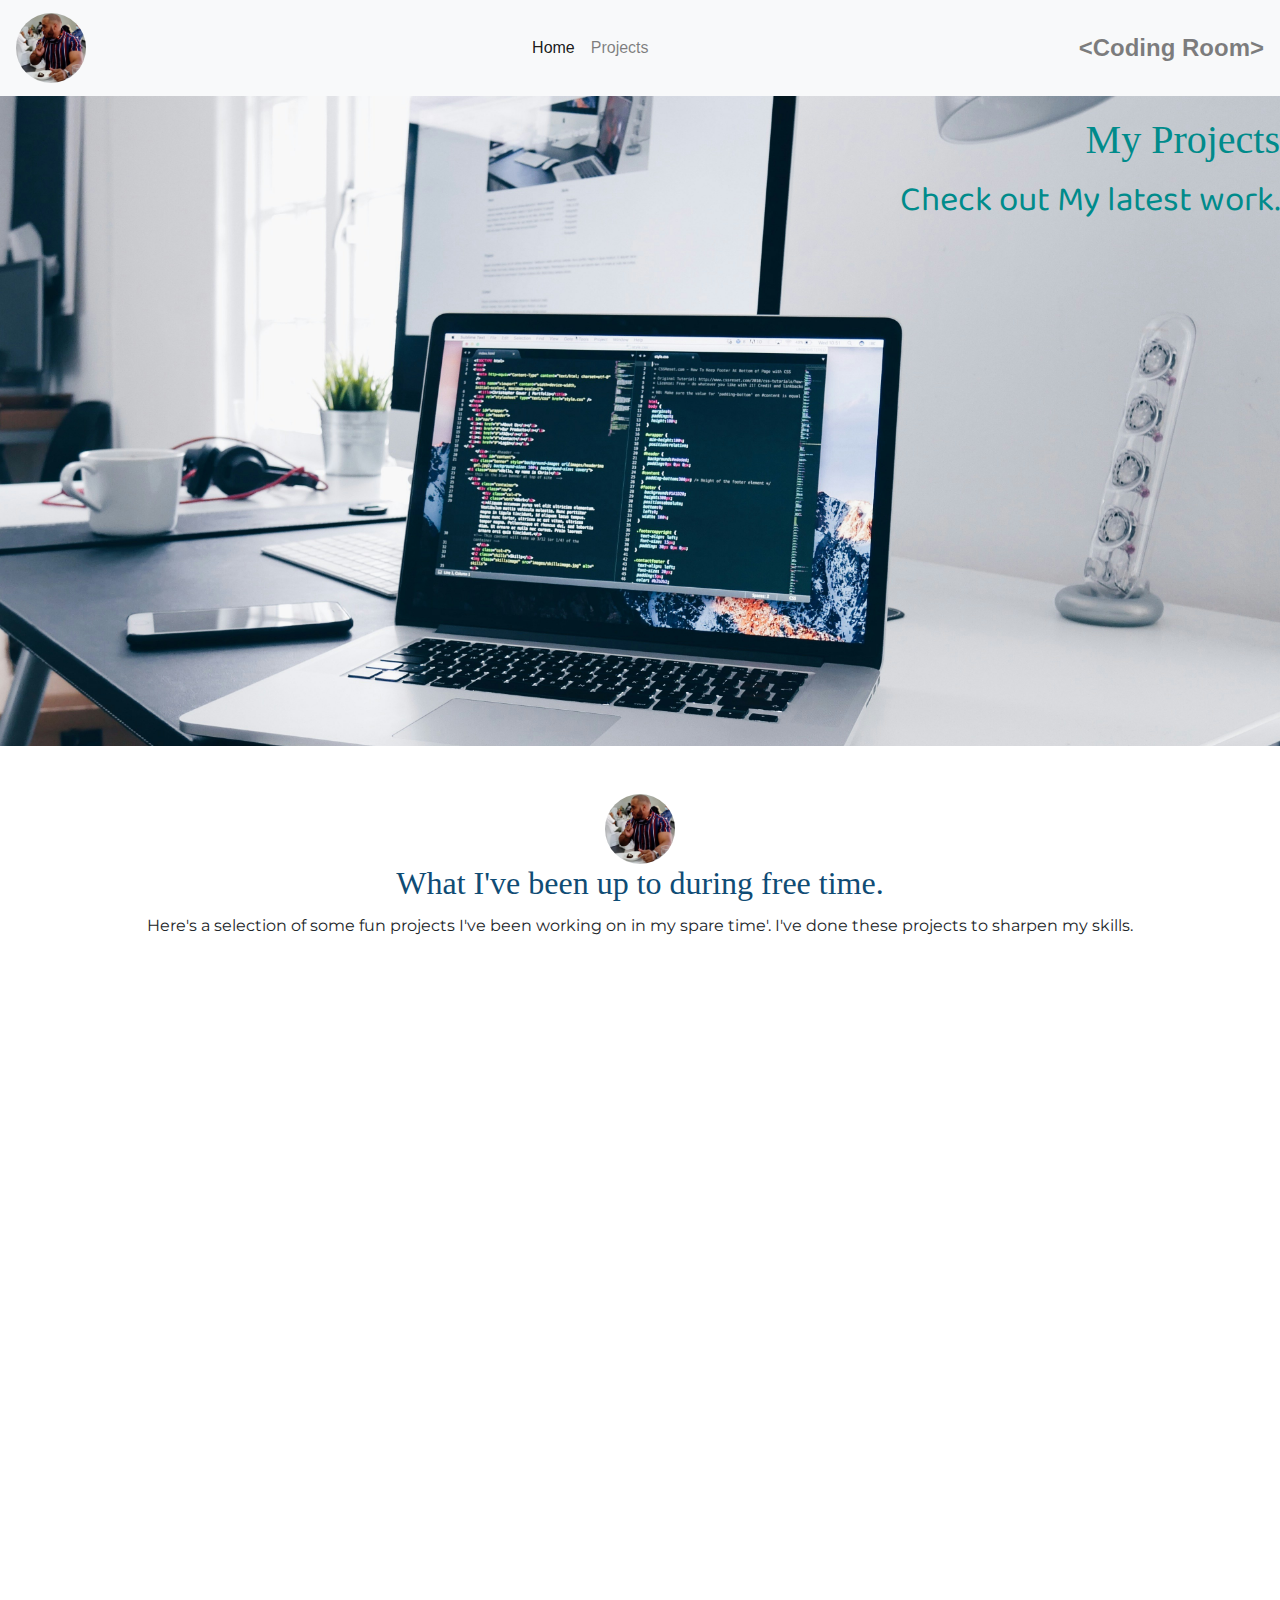
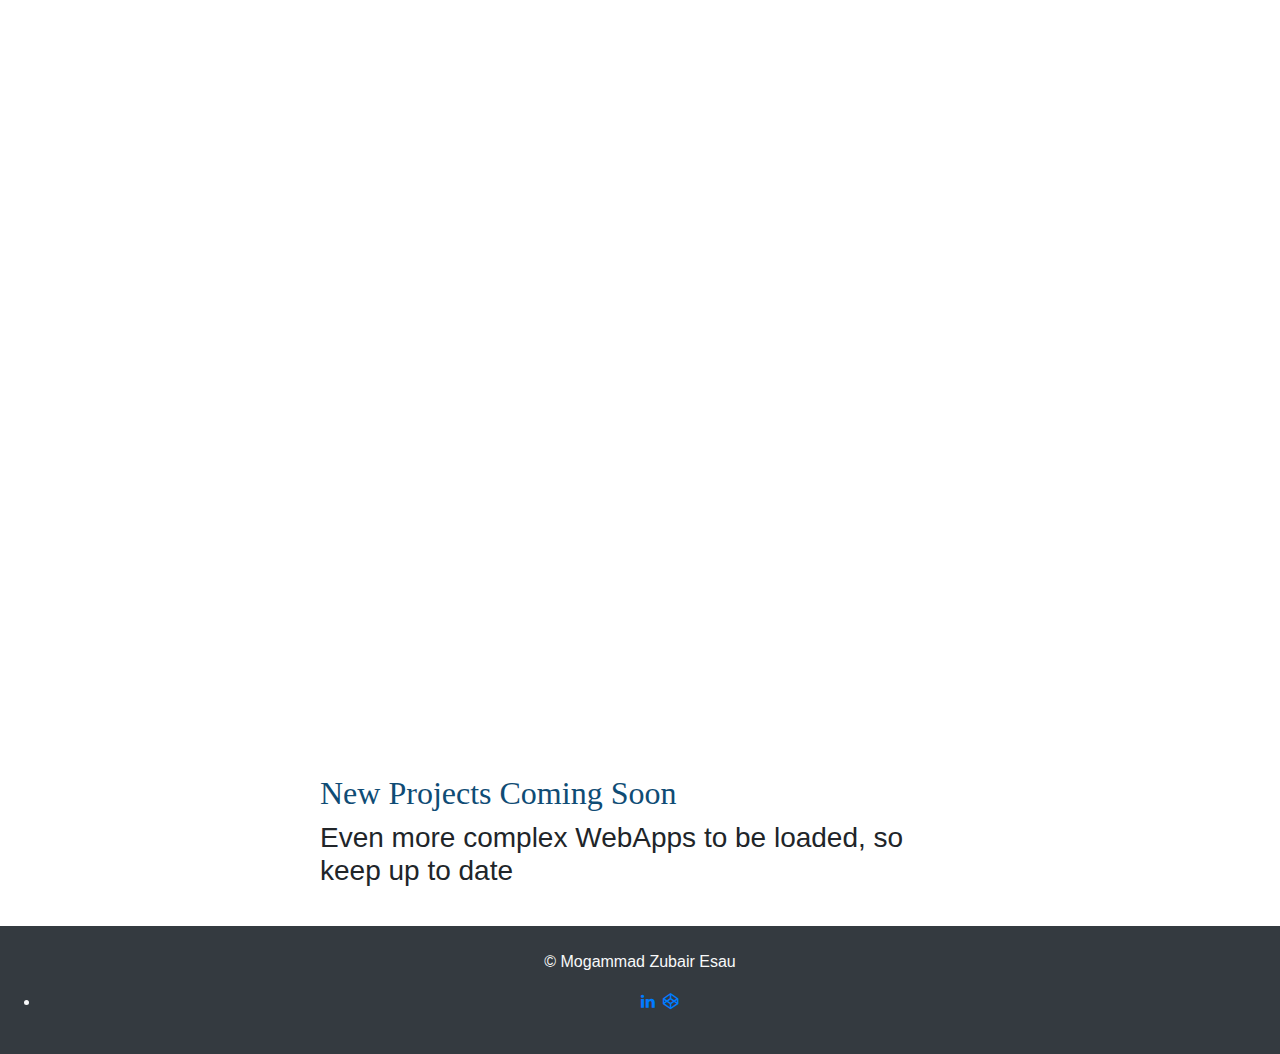
==== commit cdd6db1e: "codepen for portfolio.html" ====
--- a/portfolio.html
+++ b/portfolio.html
@@ -114,8 +114,7 @@
         </div>
         <div class="footer-social-icons">
         	<ul>
-		        <li><a href="https://www.linkedin.com/in/mogammad-zubair-esau-451b6a198/"><i class="fa fa-linkedin" aria-hidden="true"></i></a></li>
-		    </ul>
+		       <li><a href="https://www.linkedin.com/in/mogammad-zubair-esau-451b6a198/"><i class="fa fa-linkedin" aria-hidden="true"></i></a>&nbsp;&nbsp;<a href="https://codepen.io/Zubair-Esau"><i class="fa fa-codepen" aria-hidden="true"></i></a></li>
   		</div>
     </footer>
 
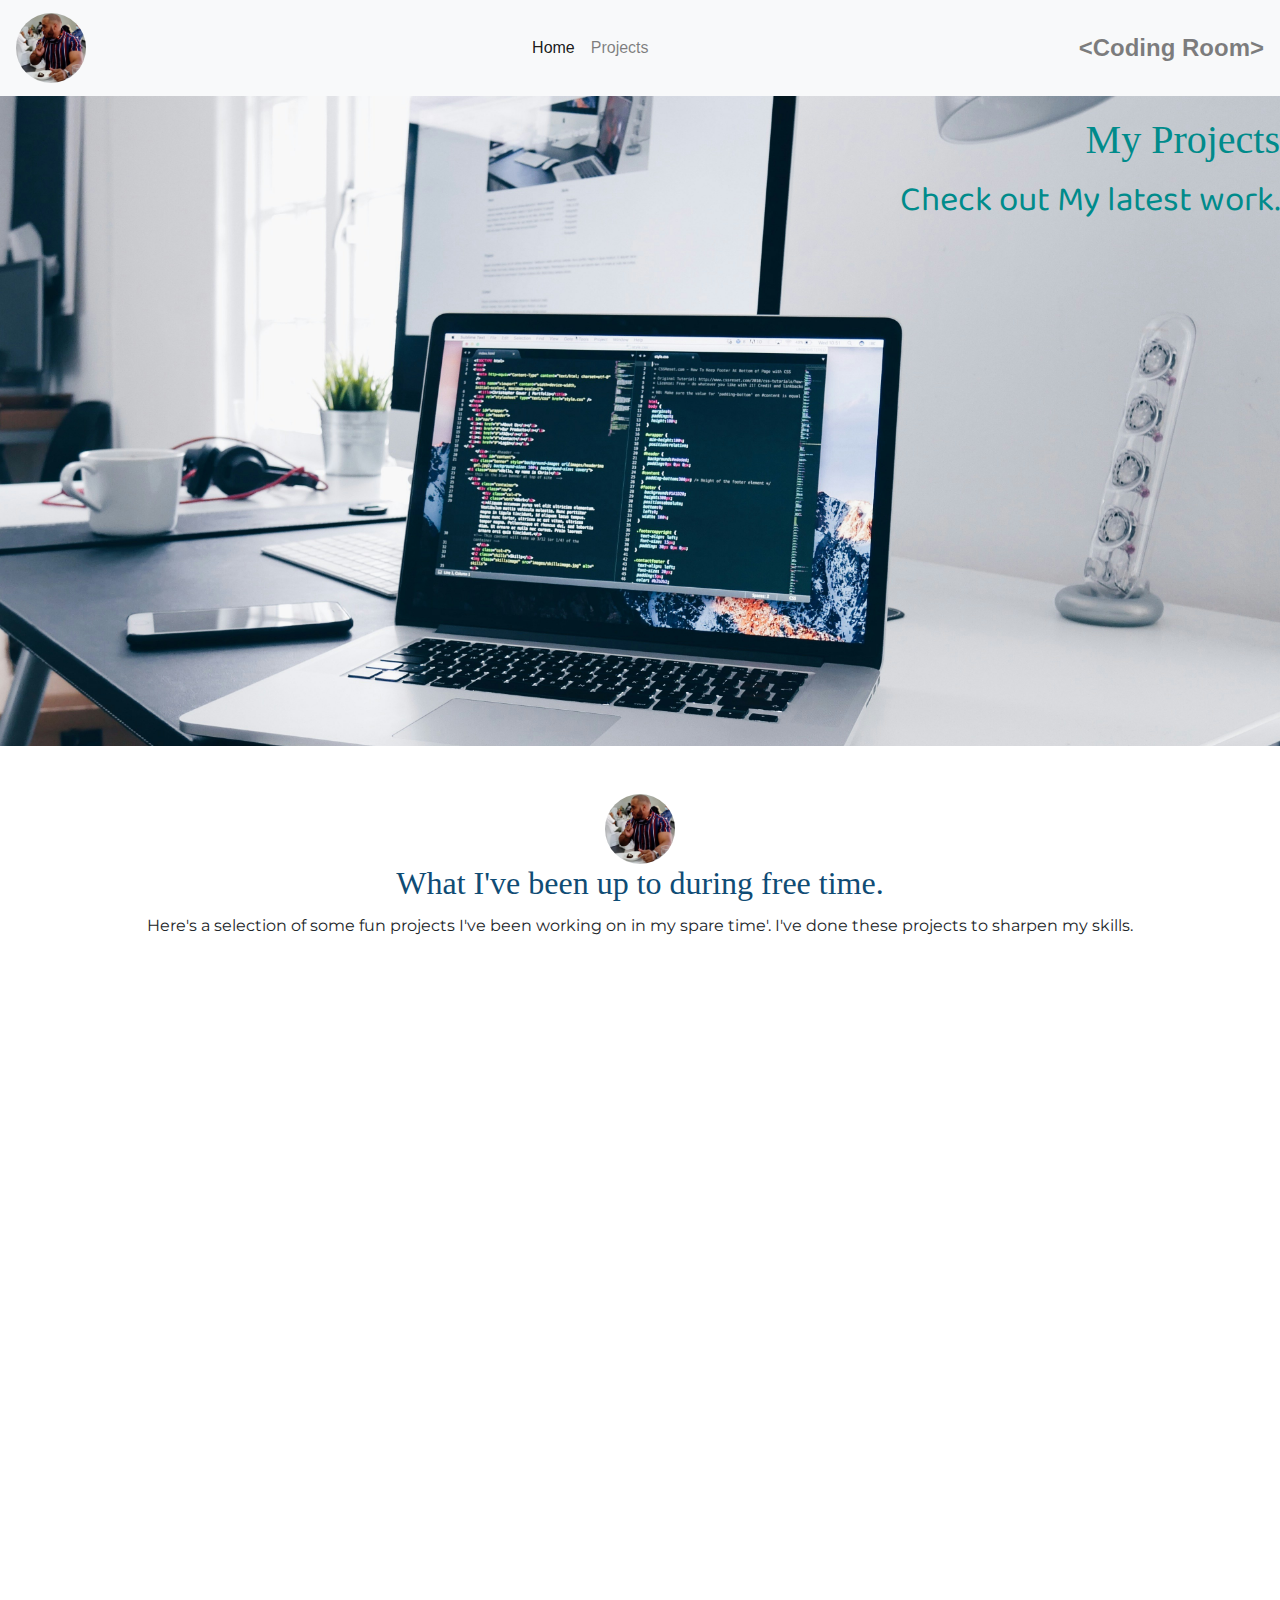
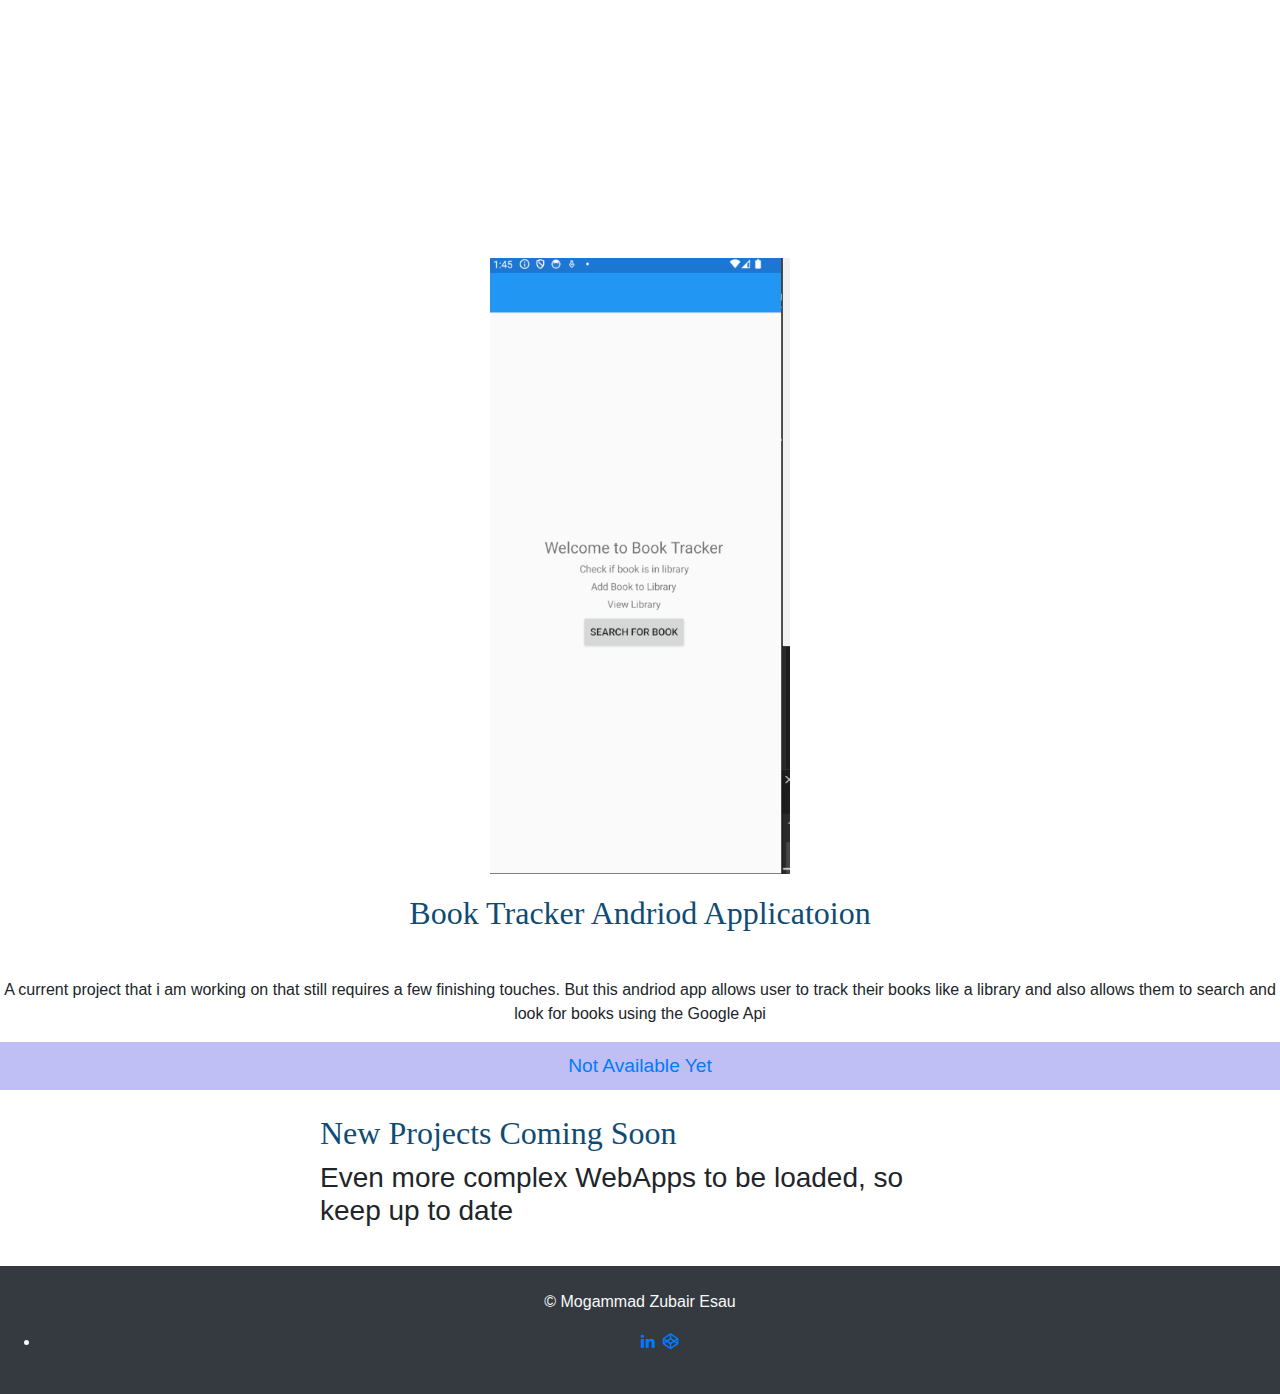
==== commit 53392f2a: "New project added portfolio.html" ====
--- a/portfolio.html
+++ b/portfolio.html
@@ -48,7 +48,17 @@
 	<br>
     <br>
     <br>
-				<div class="project1">
+                    <div class="project1">
+                        <div class="content">
+                        <img class="project_img" src="project6.png">
+                <h2 class="head">Recipe Finder WebApp </h2>
+                <p class="p3">Unlock your tastebuds by discovering the recipe of your favourite dishes</p>
+                <a class="mainbtn" href=" https://zubby25.github.io/Recipe_Finder/">View</a>
+                        </div>
+                </div>
+                <br>
+                <br>	
+				<div class="project2">
 						<div class="content">
 						<img class="project_img" src="project3.png">
 				<h2 class="head">Weather Search WebApp </h2>
@@ -59,7 +69,7 @@
 		        </div>
 			<br>
             <br>	
-		<div class="project2">
+		<div class="project3">
 			<div class="content">
 				<img class="project_img" src="project4.png">
 				<h2 class="head">Note Maker</h2>
@@ -70,7 +80,7 @@
 		</div>  
         <br>
         <br>
-		<div class="project3">
+		<div class="project4">
 			<div class="content">
 				<img class="project_img" src="project1.png">
 				<h2 class="head">Randomize Colour Generator </h2>
@@ -81,7 +91,7 @@
 		</div>
         <br>
         <br>
-		<div class="project4">
+		<div class="project5">
 			<div class="content">
 				<img class="project_img" src="project2.png">
 				<h2 class="head">Responsive Pricing Cards</h2>
@@ -92,7 +102,7 @@
 		</div>
         <br>
         <br>
-		<div class="project5">
+		<div class="project6">
 			<div class="content">
 			<img class="project_img" src="project5.png">
 							<h2 class="head"> Book Tracker Andriod Applicatoion </h2>
@@ -114,10 +124,12 @@
         </div>
         <div class="footer-social-icons">
         	<ul>
-		       <li><a href="https://www.linkedin.com/in/mogammad-zubair-esau-451b6a198/"><i class="fa fa-linkedin" aria-hidden="true"></i></a>&nbsp;&nbsp;<a href="https://codepen.io/Zubair-Esau"><i class="fa fa-codepen" aria-hidden="true"></i></a></li>
+                <li><a href="https://www.linkedin.com/in/mogammad-zubair-esau-451b6a198/"><i class="fa fa-linkedin" aria-hidden="true"></i></a>&nbsp;&nbsp;<a href="https://codepen.io/Zubair-Esau"><i class="fa fa-codepen" aria-hidden="true"></i></a></li>
+		    </ul>
   		</div>
     </footer>
-
+    <script src="https://code.jquery.com/jquery-3.5.1.slim.min.js" integrity="sha384-DfXdz2htPH0lsSSs5nCTpuj/zy4C+OGpamoFVy38MVBnE+IbbVYUew+OrCXaRkfj" crossorigin="anonymous"></script>
+    <script src="https://stackpath.bootstrapcdn.com/bootstrap/4.5.2/js/bootstrap.bundle.min.js"></script>
     <script type="text/javascript" src="main.js"></script>
 </body>
 </html>
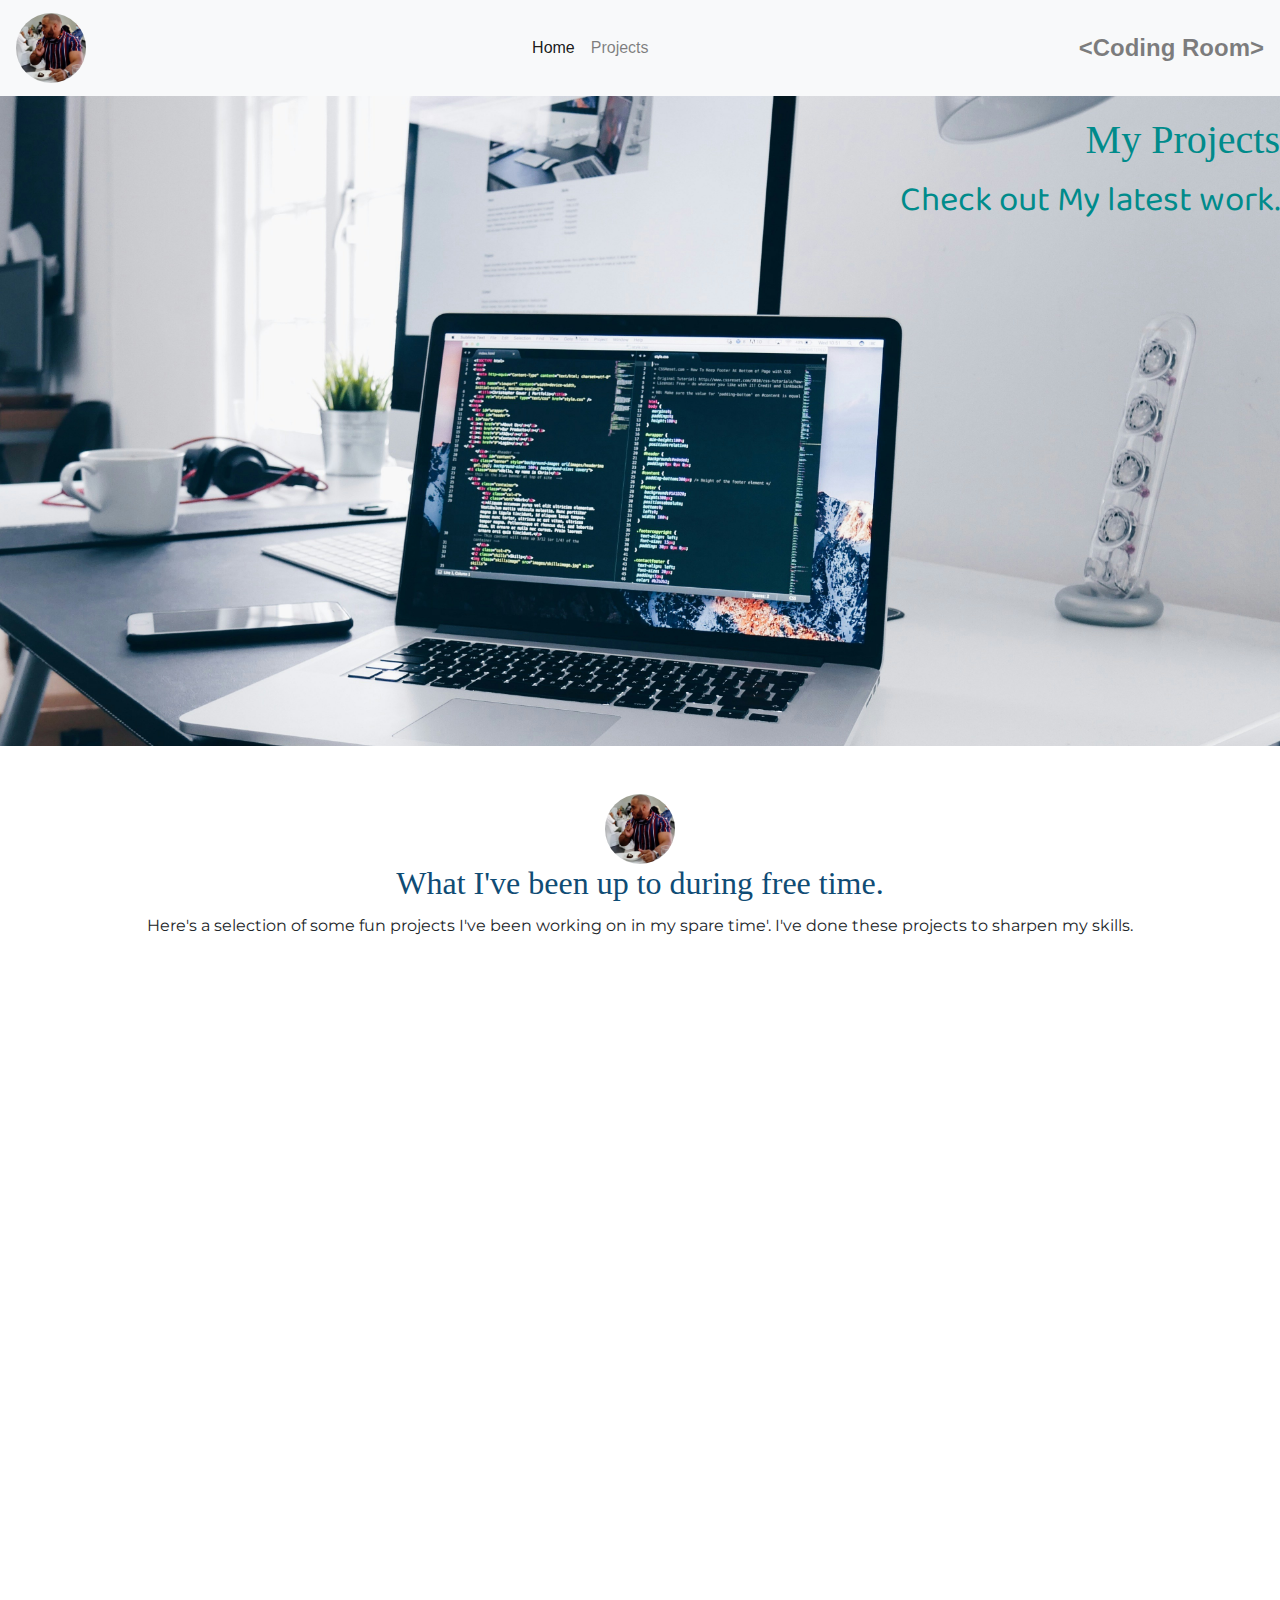
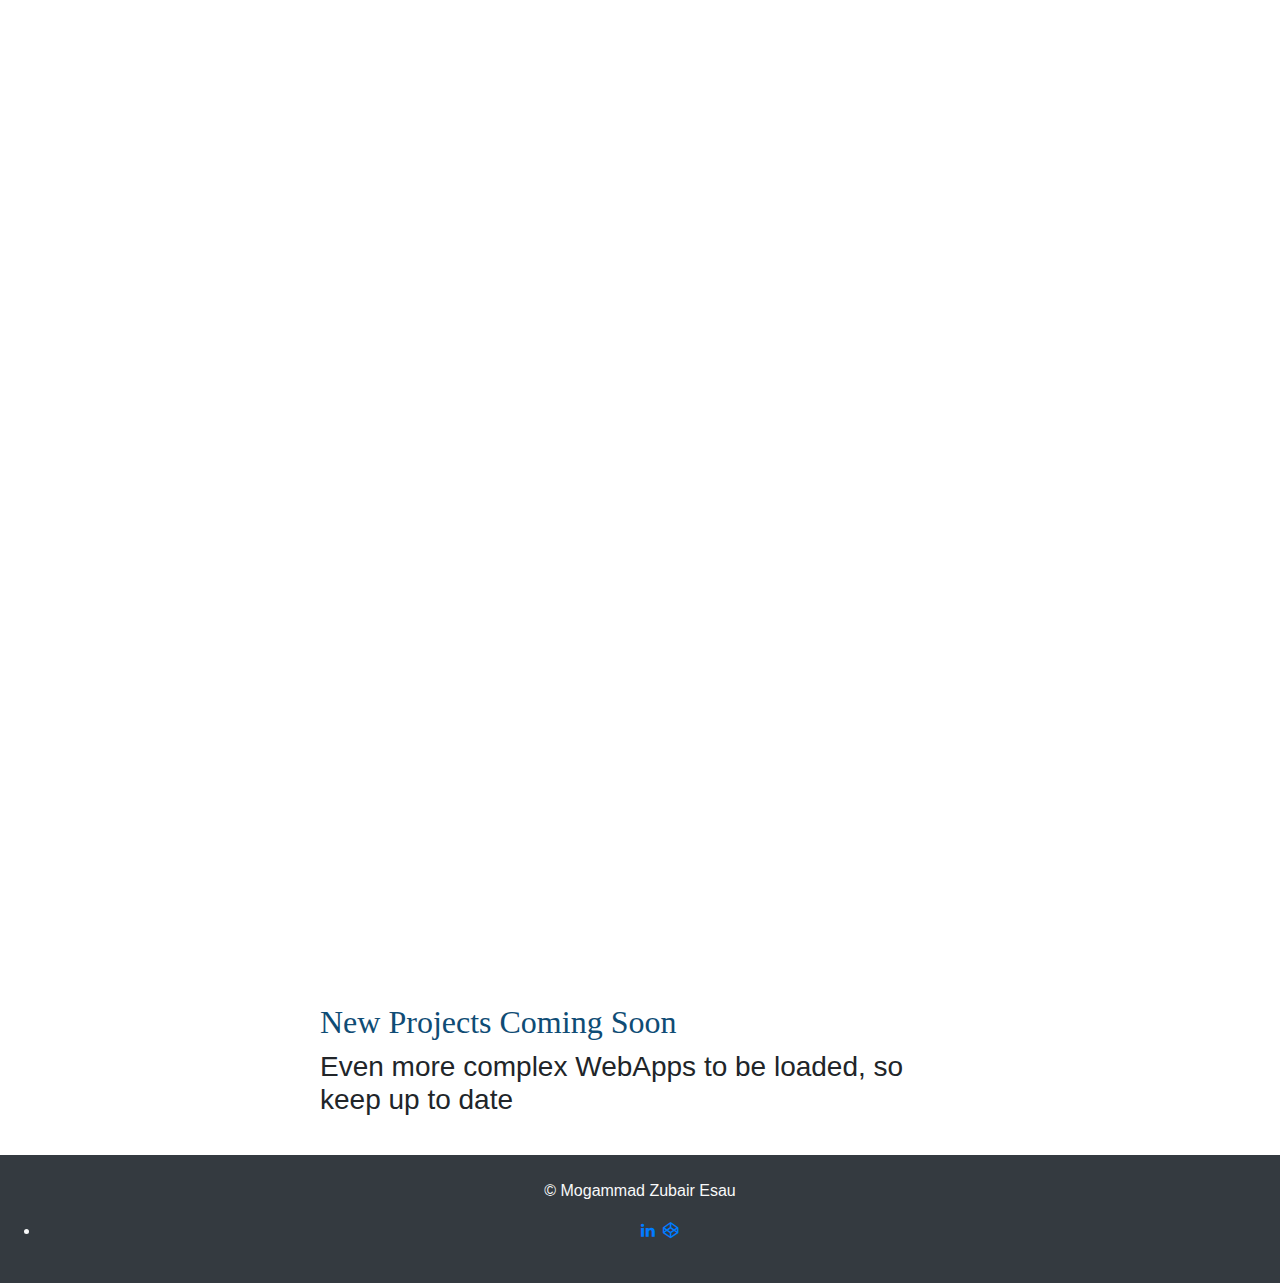
==== commit f17ffebb: "Boldness to prjct description portfolio.html" ====
--- a/portfolio.html
+++ b/portfolio.html
@@ -52,7 +52,7 @@
                         <div class="content">
                         <img class="project_img" src="project6.png">
                 <h2 class="head">Recipe Finder WebApp </h2>
-                <p class="p3">Unlock your tastebuds by discovering the recipe of your favourite dishes</p>
+                <p class="p3"><b>Unlock your tastebuds by discovering the recipe of your favourite dishes</b></p>
                 <a class="mainbtn" href=" https://zubby25.github.io/Recipe_Finder/">View</a>
                         </div>
                 </div>
@@ -63,7 +63,7 @@
 						<img class="project_img" src="project3.png">
 				<h2 class="head">Weather Search WebApp </h2>
 				<h3 class="head3">HTML/CSS/JavaScript</h3>
-				<p class="p3">A web application that displays the weather for the location of your search</p>
+				<p class="p3"><b>A web application that displays the weather for the location of your search</b></p>
 				<a class="mainbtn" href=" https://zubby25.github.io/Discover_Weather/">View</a>
 						</div>
 		        </div>
@@ -74,7 +74,7 @@
 				<img class="project_img" src="project4.png">
 				<h2 class="head">Note Maker</h2>
 				<h3 class="head3">HTML/CSS</h3>
-				<p class="p3">This is bascially a web application that allows user to make and delete notes</p>
+				<p class="p3"><b>This is bascially a web application that allows user to make and delete notes</b></p>
 				<a class="mainbtn" href="https://zubby25.github.io/Notify/">View</a>
 			</div>
 		</div>  
@@ -85,7 +85,7 @@
 				<img class="project_img" src="project1.png">
 				<h2 class="head">Randomize Colour Generator </h2>
 				<h3 class="head3">HTML/CSS/JavaScript</h3>
-				<p class="p3">A web application that changes the background colour by the click of a button. Colour selection is randomized</p>
+				<p class="p3"><b>A web application that changes the background colour by the click of a button. Colour selection is randomized</b></p>
 				<a class="mainbtn" href=" https://zubby25.github.io/ColourChange/">View</a>
 			</div>
 		</div>
@@ -96,7 +96,7 @@
 				<img class="project_img" src="project2.png">
 				<h2 class="head">Responsive Pricing Cards</h2>
 				<h3 class="head3">HTML/CSS</h3>
-				<p class="p3">This is basically a landing website for pricing which has no functionality yet.</p>
+				<p class="p3"><b>This is basically a landing website for pricing which has no functionality yet.</b></p>
 				<a class="mainbtn" href=" https://zubby25.github.io/PriceCard/">View</a>
 			</div>
 		</div>
@@ -107,7 +107,7 @@
 			<img class="project_img" src="project5.png">
 							<h2 class="head"> Book Tracker Andriod Applicatoion </h2>
 							<h3 class="head3">HTML/CSS/JavaScript/C#/Xamarin</h3>
-							<p class="p3">A current project that i am working on that still requires a few finishing touches. But this andriod app allows user to track their books like a library and also allows them to search and look for books using the Google Api </p>
+							<p class="p3"><b>A current project that i am working on that still requires a few finishing touches. But this andriod app allows user to track their books like a library and also allows them to search and look for books using the Google Api</b></p>
 							<a class="mainbtn">Not Available Yet</a>
 			</div>
 		</div>
--- a/style.css
+++ b/style.css
@@ -3,7 +3,7 @@
     font-size: 16px;
 }
 
-/* Header and navigation styles */
+
 header {
     padding: 2% 5%;
 }
@@ -20,7 +20,7 @@
     font-size: 1rem;
 }
 
-/* Top container and cloud animations */
+
 .top-container {
     width: 100%;
     height: 400px;
@@ -37,7 +37,7 @@
 
 
 
-/* Profile and skills sections */
+
     .skills {
     width: 90%;
     margin: 0 auto;
@@ -65,7 +65,7 @@
 	text-align: center;
 }
 
-/* Buttons and links */
+
 .btn, .mainbtn {
     padding: 10px 20px;
     font-size: 1rem;
@@ -135,7 +135,7 @@
 .project2 {
     width: 100%;
     height: auto;
-    background: #D38C18;
+    background: #ffda9e;
   overflow: hidden; 
   box-shadow: 0 0 10px rgba(0, 0, 0, 0.3);
   opacity: 0;
@@ -182,7 +182,7 @@
 .project5 {
     width: 100%;
     height: auto;
-    background: #f1aaaa;
+    background: #c2a9f6;
   overflow: hidden; 
   box-shadow: 0 0 10px rgba(0, 0, 0, 0.3);
    opacity: 0;
@@ -190,6 +190,21 @@
     transition: opacity 0.6s ease, transform 0.6s ease;
 }	
 	.project5.animate {
+    opacity: 2;
+    transform: translateY(0);
+}
+
+.project6 {
+    width: 100%;
+    height: auto;
+    background: #f1aaaa;
+  overflow: hidden; 
+  box-shadow: 0 0 10px rgba(0, 0, 0, 0.3);
+   opacity: 0;
+    transform: translateY(50px);
+    transition: opacity 0.6s ease, transform 0.6s ease;
+}	
+	.project6.animate {
     opacity: 2;
     transform: translateY(0);
 }
@@ -204,9 +219,11 @@
   
 }
 
-.project2 .project_img,
+
+.project1 .project_img,
 .project3 .project_img,
-.project4 .project_img {
+.project4 .project_img,
+.project5 .project_img {
   max-width: 450px; 
  
 }
@@ -251,13 +268,13 @@
         .marquee {
             overflow: hidden;
             position: relative;
-            width: 100%; /* Ensure the marquee spans the full width */
+            width: 100%; 
             box-sizing: border-box;
         }
         
         .marquee-content {
             display: flex;
-            width: calc(100% * 2); /* Ensure the content spans twice the width of the container */
+            width: calc(100% * 2); 
             animation: marquee 20s linear infinite;
         }
         
@@ -269,7 +286,7 @@
         
         @keyframes marquee {
             0% { transform: translateX(0); }
-            100% { transform: translateX(-50%); } /* Move by half the total width */
+            100% { transform: translateX(-50%); } 
         }
 
 
@@ -297,7 +314,9 @@
 
 /* Media queries for responsiveness */
 @media screen and (min-width: 768px) {
-    /* Adjustments for larger screens */
+
+    /* ADJUSTMENTS FOR LARGER SCREENS */
+
     header {
         padding: 3% 10%;
     }
@@ -398,9 +417,9 @@
   
 }
 
-.project2 .project_img,
 .project3 .project_img,
-.project4 .project_img {
+.project4 .project_img,
+.project5 .project_img {
   max-width: 600px; 
  
 }
@@ -410,7 +429,7 @@
     }
 
     .skill_img {
-        width: 60px; /* Adjusted size for larger screens */
+        width: 60px; 
     }
 	
 	.head3 {
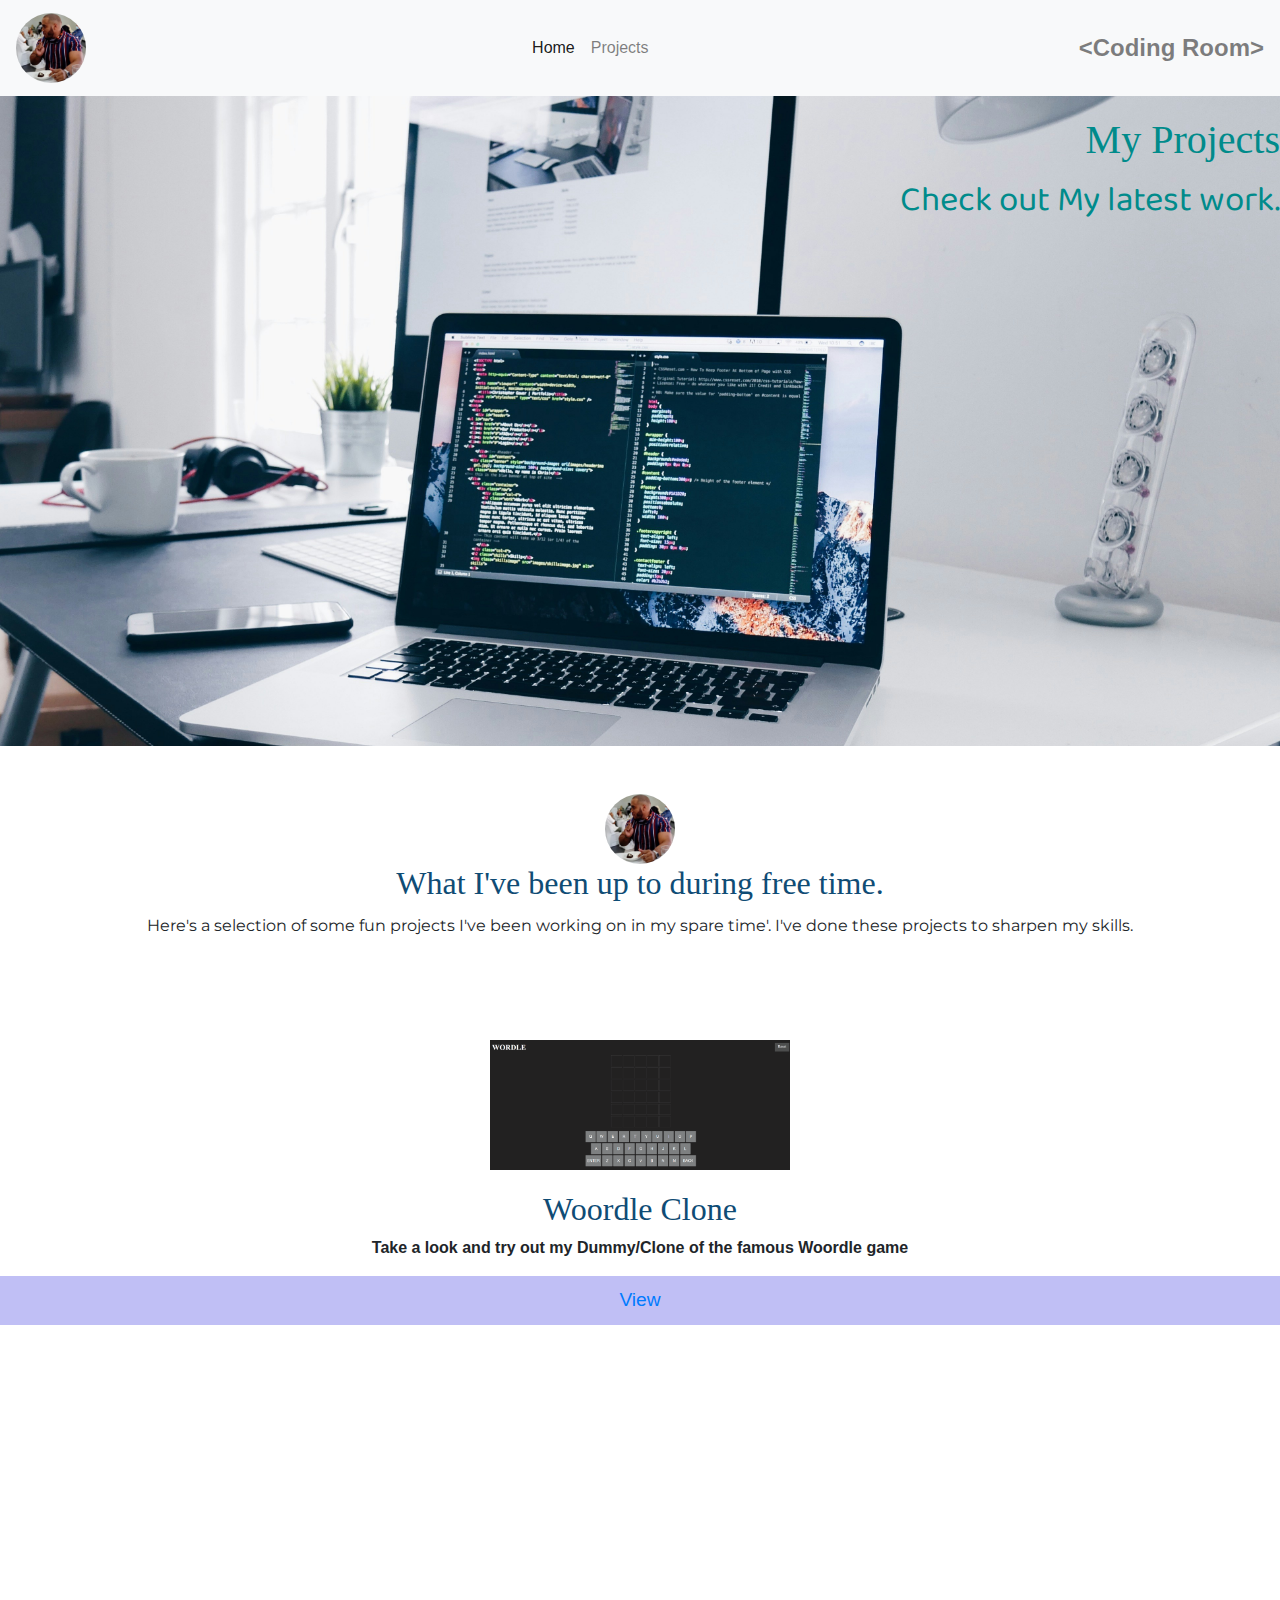
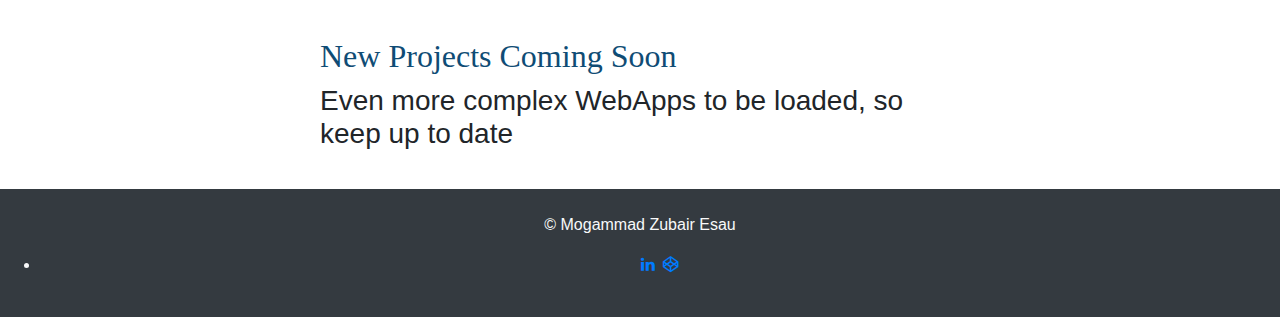
==== commit 1aac287d: "New Project added portfolio.html" ====
--- a/portfolio.html
+++ b/portfolio.html
@@ -48,6 +48,16 @@
 	<br>
     <br>
     <br>
+	            <div class="project7">
+                <div class="content">
+                <img class="project_img" src="project7.png">
+                <h2 class="head">Woordle Clone</h2>
+                <p class="p3"><b>Take a look and try out my Dummy/Clone of the famous Woordle game</b></p>
+                <a class="mainbtn" href=" https://zubby25.github.io/Clone/">View</a>
+                        </div>
+                </div>
+                <br>
+                <br>	
                     <div class="project1">
                         <div class="content">
                         <img class="project_img" src="project6.png">
@@ -137,4 +147,3 @@
 
 
 
-
